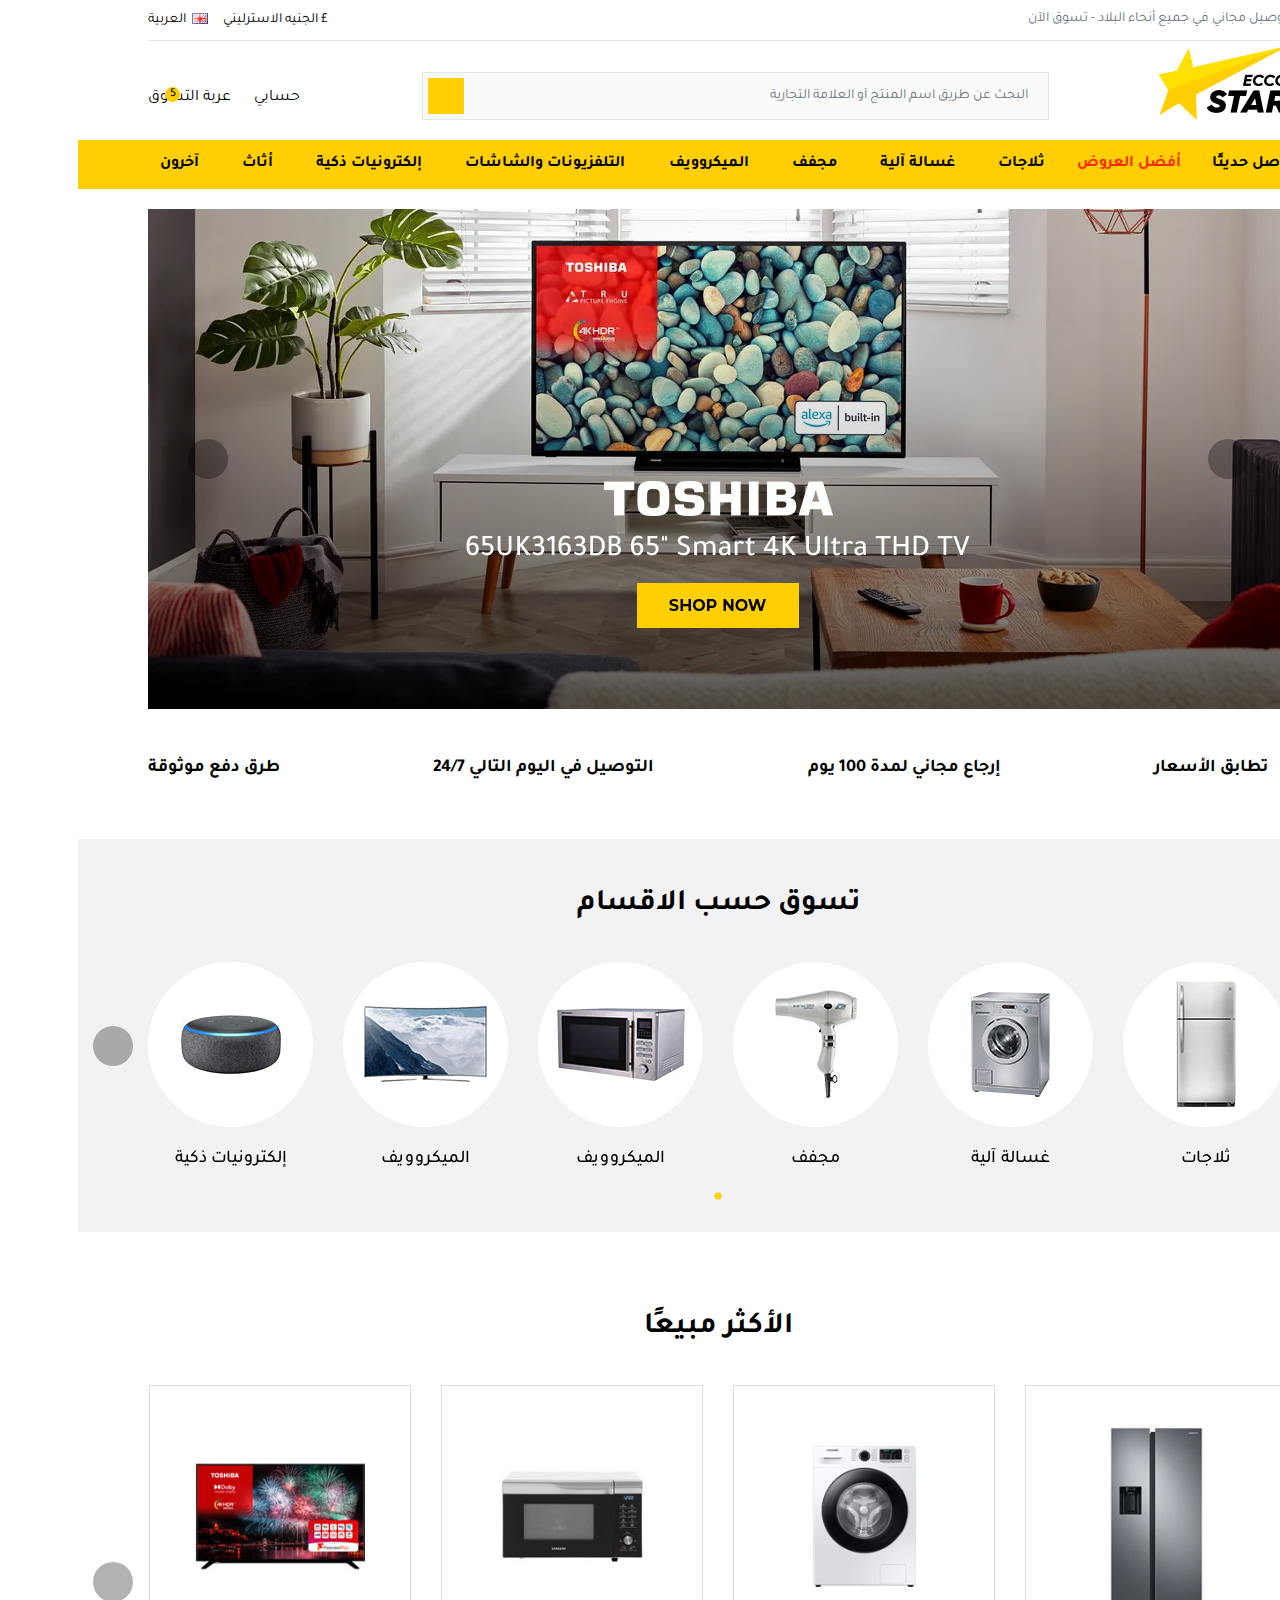
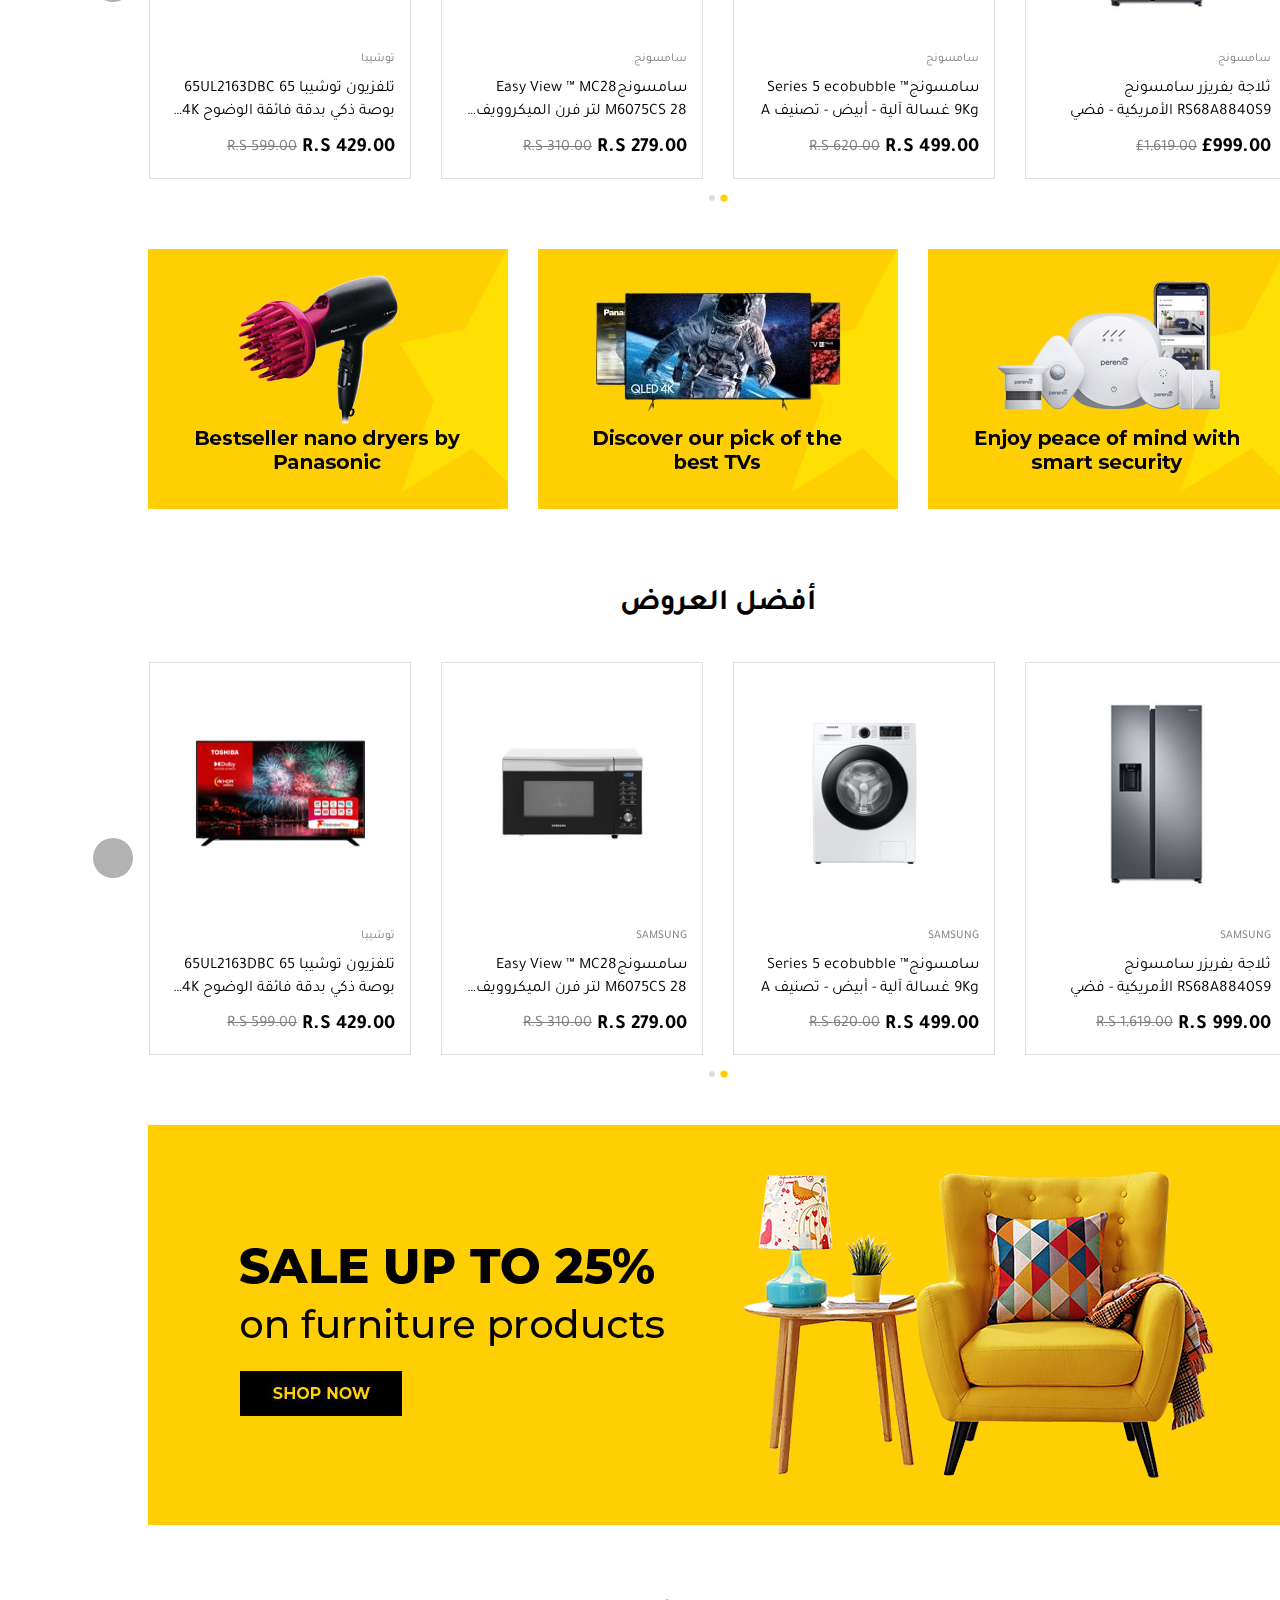
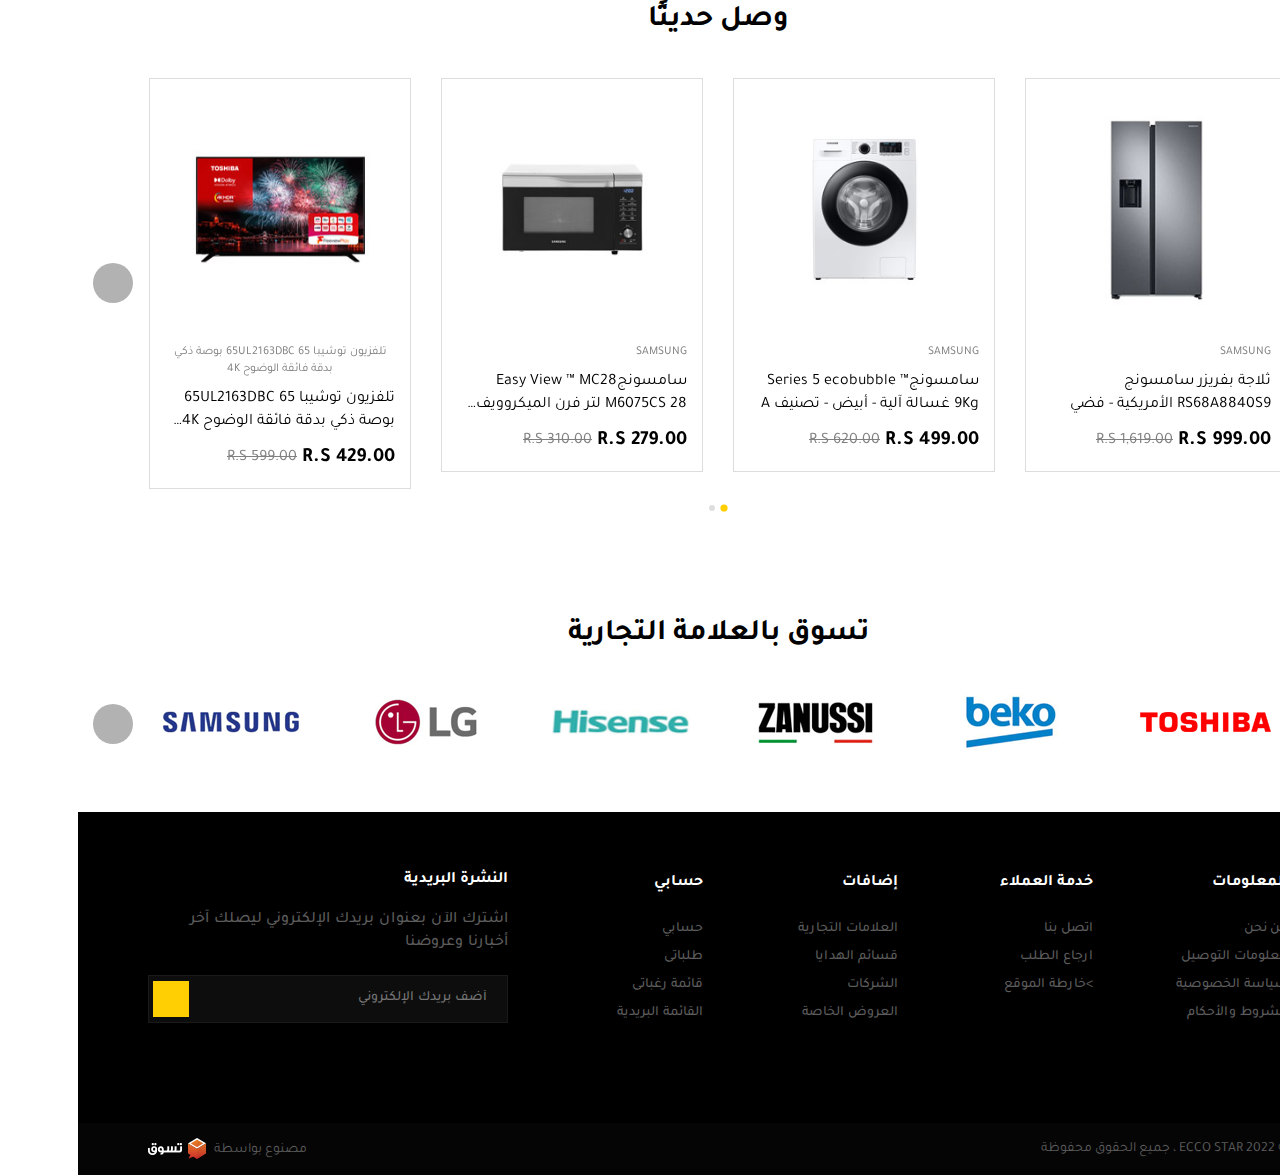
==== ar.html @ eeba6eff "first commit" ====
<!DOCTYPE html>
<html lang="ar" dir="rtl">

<head>
    <meta charset="UTF-8">
    <meta http-equiv="X-UA-Compatible" content="IE=edge">
    <meta name="viewport" content="width=device-width, initial-scale=1.0">
    <link rel="icon" href="images/fav.png" type="image/png">
    <link rel="stylesheet" href="style/owl.carousel.min.css">
    <link rel="stylesheet" href="https://maxst.icons8.com/vue-static/landings/line-awesome/line-awesome/1.3.0/css/line-awesome.min.css">
    <link rel="stylesheet" href="style/animate.css">
    <link rel="stylesheet" href="style/bootstrap.min.css">
    <link rel="stylesheet" href="style/bootstrap-rtl.min.css">
    <link rel="stylesheet" href="style/main.css">
    <title>ECCO STAR | HOME</title>
</head>
<body>

<!-- <div class="moboverlay"></div>
<div class="preloader-sa" >
  <div class="clock">
    <div class="pointers"></div>
  </div>
</div> -->
<!-- ~~~~~~~~~~~~~~~~~~~~~~~~~start header~~~~~~~~~~~~~~~~~~~~~ -->
<div class="header_parant">
  <div class="container">
    <div class="header_top">
      <h3 class="shop_new m_P_gh">توصيل مجاني في جميع أنحاء البلاد - تسوق الآن</h3>
      <div class="div_lang_parant">
        <div class="btn_drop_Currency transition_">
          £ الجنيه الاسترليني
          <i class="las la-angle-down"></i>
          <ul class="ul_drop ul_gh transition_">
            <li><a href="#" class="anc_drop anc_gh">الجنيه الاسترليني</a></li>
              <li><a href="#" class="anc_drop anc_gh">الريال السعودى</a></li>
          </ul>
        </div>
        <div class="btn_drop_lang transition_">
          <img src="images/en.jpg" alt="lang" width="16" height="11">
          العربية
          <i class="las la-angle-down"></i>
          <ul class="ul_drop ul_gh transition_">
           <li><a href="./index.html" class="anc_drop anc_gh">English</a></li>
            <li><a href="./ar.html" class="anc_drop anc_gh">العربية</a></li>
          </ul>
        </div>

      </div>
    </div>
    <div class="header">
          <div class="logo_">
            <a href="#" class="anc_gh">
                <img src="images/logo.png" alt="Cloud Purble">
            </a>
          </div>
          <div class="input_div_parant">
            <div class="input_div_t">
              <input type="text" class="input_search input_gh transition_" placeholder="البحث عن طريق اسم المنتج أو العلامة التجارية">
              <button class="btn_gh btn_search">
                <i class="las la-search"></i>
              </button>
            </div>
          </div>
          <div class="user_div">
            <button class="bars_ btn_icon btn_mob btn_gh">
              <i class="las la-bars"></i>
            </button>
            <button class="btn_icon btn_gh btn_mob search_m">
              <i class="las la-search toggle_"></i>
            </button>
            <div class="btn_icon div_user">
              <i class="las la-user"></i>
              <p class="m_P_gh">حسابي</p>
              <ul class="ul_drop ul_gh transition_">
                <li><a href="#" class="anc_drop anc_gh">تسجيل دخول</a></li>
                <li><a href="#" class="anc_drop anc_gh">تسجيل جديد</a></li>
            </ul>
            </div>
            <button class="btn_icon btn_gh btn_shopping">
              <i class="las la-shopping-cart"></i>
              <span>5</span>
              <p class="m_P_gh">
               عربة التسوق
              </p>
            </button>
 
          </div>
    </div>
  </div>
  <nav>
    <div class="container">
      <i class="las la-times close_"></i>
      <div class="div_lang_parant">
        <div class="btn_drop_Currency transition_">
          £ الجنيه الاسترليني
          <i class="las la-angle-down"></i>
          <ul class="ul_drop ul_gh transition_">
            <li><a href="#" class="anc_drop anc_gh">الجنيه الاسترليني</a></li>
              <li><a href="#" class="anc_drop anc_gh">الريال السعودى</a></li>
          </ul>
        </div>
        <div class="btn_drop_lang transition_">
          <img src="images/en.jpg" alt="lang" width="16" height="11">
          العربية
          <i class="las la-angle-down"></i>
          <ul class="ul_drop ul_gh transition_">
            <li><a href="./ar.html" class="anc_drop anc_gh">العربية</a></li>
              <li><a href="./index.html" class="anc_drop anc_gh">English</a></li>
          </ul>
        </div>

      </div>
      <ul class="ul_nav ul_gh">
        <li><a href="#" class="anc_gh anc_nav">وصل حديثًا</a></li>
        <li><a href="#" class="anc_gh anc_nav active_c">أفضل العروض</a></li>
        <li class="li_hover"><a href="#" class="anc_gh anc_nav">
         ثلاجات 
          </a>
          <ul class="ul_drop ul_gh transition_">
            <li><a href="#" class="anc_menu anc_gh">ثلاجات متكاملة</a></li>
            <li><a href="#" class="anc_menu anc_gh">ثلاجات مدمجة</a></li>
            <li><a href="#" class="anc_menu anc_gh"> كونتر برادات</a></li>
            <li><a href="#" class="anc_menu anc_gh">ثلاجات مدمجة كونتر برادات</a></li>
            <li><a href="#" class="anc_menu anc_gh">ثلاجات لاردر</a></li>
          </ul>
        </li>
        <li class="li_hover"><a href="#" class="anc_gh anc_nav">
          غسالة آلية      
          </a>
          <ul class="ul_drop ul_gh transition_">
            <li><a href="#" class="anc_menu anc_gh"> ثلاجات متكاملة</a></li>
            <li><a href="#" class="anc_menu anc_gh"> ثلاجات مدمجة</a></li>
            <li><a href="#" class="anc_menu anc_gh">كونتر برادات</a></li>
            <li><a href="#" class="anc_menu anc_gh">ثلاجات مدمجة كونتر برادات</a></li>
            <li><a href="#" class="anc_menu anc_gh">ثلاجات لاردر</a></li>
          </ul>
        </li>
        <li class="li_hover"><a href="#" class="anc_gh anc_nav">
          مجفف 
          </a>
          <ul class="ul_drop ul_gh transition_">
            <li><a href="#" class="anc_menu anc_gh"> ثلاجات متكاملة</a></li>
            <li><a href="#" class="anc_menu anc_gh">ثلاجات مدمجة</a></li>
            <li><a href="#" class="anc_menu anc_gh">كونتر برادات</a></li>
            <li><a href="#" class="anc_menu anc_gh">ثلاجات مدمجة كونتر برادات</a></li>
            <li><a href="#" class="anc_menu anc_gh">ثلاجات لاردر</a></li>
          </ul>
        </li>
        <li class="li_hover"><a href="#" class="anc_gh anc_nav">
          الميكروويف 
          </a>
          <ul class="ul_drop ul_gh transition_">
            <li><a href="#" class="anc_menu anc_gh"> ثلاجات متكاملة</a></li>
            <li><a href="#" class="anc_menu anc_gh">ثلاجات مدمجة</a></li>
            <li><a href="#" class="anc_menu anc_gh">كونتر برادات</a></li>
            <li><a href="#" class="anc_menu anc_gh">ثلاجات مدمجة كونتر برادات</a></li>
            <li><a href="#" class="anc_menu anc_gh">ثلاجات لاردر</a></li>
          </ul>
        </li>
        <li class="li_hover"><a href="#" class="anc_gh anc_nav">
         التلفزيونات والشاشات
          </a>
          <ul class="ul_drop ul_gh transition_">
            <li><a href="#" class="anc_menu anc_gh"> ثلاجات متكاملة</a></li>
            <li><a href="#" class="anc_menu anc_gh">ثلاجات مدمجة</a></li>
            <li><a href="#" class="anc_menu anc_gh">كونتر برادات</a></li>
            <li><a href="#" class="anc_menu anc_gh">ثلاجات مدمجة كونتر برادات</a></li>
            <li><a href="#" class="anc_menu anc_gh">ثلاجات لاردر</a></li>
          </ul>
        </li>
        <li class="li_hover"><a href="#" class="anc_gh anc_nav">
          إلكترونيات ذكية 
          </a>
          <ul class="ul_drop ul_gh transition_">
            <li><a href="#" class="anc_menu anc_gh"> ثلاجات متكاملة</a></li>
            <li><a href="#" class="anc_menu anc_gh">ثلاجات مدمجة</a></li>
            <li><a href="#" class="anc_menu anc_gh">كونتر برادات</a></li>
            <li><a href="#" class="anc_menu anc_gh">ثلاجات مدمجة كونتر برادات</a></li>
            <li><a href="#" class="anc_menu anc_gh">ثلاجات لاردر</a></li>
          </ul>
        </li>
        <li class="li_hover"><a href="#" class="anc_gh anc_nav">
         أثاث 
          </a>
          <ul class="ul_drop ul_gh transition_">
            <li><a href="#" class="anc_menu anc_gh"> ثلاجات متكاملة</a></li>
            <li><a href="#" class="anc_menu anc_gh">ثلاجات مدمجة</a></li>
            <li><a href="#" class="anc_menu anc_gh">كونتر برادات</a></li>
            <li><a href="#" class="anc_menu anc_gh">ثلاجات مدمجة كونتر برادات</a></li>
            <li><a href="#" class="anc_menu anc_gh">ثلاجات لاردر</a></li>
          </ul>
        </li>
        <li class="li_hover"><a href="#" class="anc_gh anc_nav">
         آخرون  
          </a>
          <ul class="ul_drop ul_gh transition_">
            <li><a href="#" class="anc_menu anc_gh"> ثلاجات متكاملة</a></li>
            <li><a href="#" class="anc_menu anc_gh">ثلاجات مدمجة</a></li>
            <li><a href="#" class="anc_menu anc_gh">كونتر برادات</a></li>
            <li><a href="#" class="anc_menu anc_gh">ثلاجات مدمجة كونتر برادات</a></li>
            <li><a href="#" class="anc_menu anc_gh">ثلاجات لاردر</a></li>
          </ul>
        </li>
      </ul>
    </div>

  </nav>
</div>
<!-- ~~~~~~~~~~~~~~~~~~~~~~~~~end header~~~~~~~~~~~~~~~~~~~~~~~ -->

<!-- ~~~~~~~~~~~~~~~~~~~~~~~start slider~~~~~~~~~~~~~~~~~~~~~~~ -->
<div class="slider_parant">
  <div class="container">
    <div class="slider">
      <div class="owl-carousel">
        <div class="item">
          <div class="slide_div">
            <a href="#" class="anc_slider">
              <img src="images/slider.jpg" alt="slider" >
            </a>
          </div>
        </div>
        <div class="item">
          <div class="slide_div">
            <a href="#" class="anc_slider">
              <img src="images/slider.jpg" alt="slider" >
            </a>
          </div>
        </div>
        <div class="item">
          <div class="slide_div">
            <a href="#" class="anc_slider">
              <img src="images/slider.jpg" alt="slider" >
            </a>
          </div>
        </div>
        <div class="item">
          <div class="slide_div">
            <a href="#" class="anc_slider">
              <img src="images/slider.jpg" alt="slider" >
            </a>
          </div>
        </div>
    </div>
  </div>
  </div>
</div>
<!-- ~~~~~~~~~~~~~~~~~~~~~~~end slider~~~~~~~~~~~~~~~~~~~~~~~~~ -->

<!-- ~~~~~~~~~~~~~~~~~~~~~~~~~start features~~~~~~~~~~~~~~~~~~~ -->
<div class="features_parant">
  <div class="container">
    <div class="features">
      <div class="feature_item">
        <i class="las la-thumbs-up"></i>
        <h3 class="m_P_gh feat_name">تطابق الأسعار</h3>
      </div>
      <div class="feature_item">
        <i class="las la-undo-alt"></i>
        <h3 class="m_P_gh feat_name">إرجاع مجاني لمدة 100 يوم</h3>
      </div>
      <div class="feature_item">
        <i class="las la-truck"></i>
        <h3 class="m_P_gh feat_name">التوصيل في اليوم التالي 24/7</h3>
      </div>
      <div class="feature_item">
        <i class="las la-shield-alt"></i>
        <h3 class="m_P_gh feat_name">طرق دفع موثوقة</h3>
      </div>
    </div>
  </div>
</div>
<!-- ~~~~~~~~~~~~~~~~~~~~~~~end features~~~~~~~~~~~~~~~~~~~~~~~ -->

<!-- ~~~~~~~~~~~~~~~~~~~~~~start Category~~~~~~~~~~~~~~~~~~~~~~ -->
<div class="Category_parant">
  <div class="container">
    <div class="Category">
      <h3 class="m_P_gh title_sectiton">تسوق حسب الاقسام</h3>
      <div class="owl-carousel">
        <div class="item">
          <div class="Category_item">
            <a href="#" class="anc_gh anc_cat_img">
              <img src="images/products/4.jpg" alt="Category">
            </a>
            <a href="#" class="anc_category anc_gh">ثلاجات</a>
          </div>
        </div>
        <div class="item">
          <div class="Category_item">
            <a href="#" class="anc_gh anc_cat_img">
              <img src="images/products/5.jpg" alt="Category">
            </a>
            <a href="#" class="anc_category anc_gh">غسالة آلية</a>
          </div>
        </div>
        <div class="item">
          <div class="Category_item">
            <a href="#" class="anc_gh anc_cat_img">
              <img src="images/products/6.jpg" alt="Category">
            </a>
            <a href="#" class="anc_category anc_gh">مجفف</a>
          </div>
        </div>
        <div class="item">
          <div class="Category_item">
            <a href="#" class="anc_gh anc_cat_img">
              <img src="images/products/7.jpg" alt="Category">
            </a>
            <a href="#" class="anc_category anc_gh">الميكروويف</a>
          </div>
        </div>
        <div class="item">
          <div class="Category_item">
            <a href="#" class="anc_gh anc_cat_img">
              <img src="images/products/8.jpg" alt="Category">
            </a>
            <a href="#" class="anc_category anc_gh">الميكروويف</a>
          </div>
        </div>
        <div class="item">
          <div class="Category_item">
            <a href="#" class="anc_gh anc_cat_img">
              <img src="images/products/9.jpg" alt="Category">
            </a>
            <a href="#" class="anc_category anc_gh">إلكترونيات ذكية</a>
          </div>
        </div>
      </div>
    </div>
  </div>
</div>
<!-- ~~~~~~~~~~~~~~~~~~~~~~~end Category~~~~~~~~~~~~~~~~~~~~~~~ -->

<!-- ~~~~~~~~~~~~~~~~~~~~~~~~~start new~~~~~~~~~~~~~~~~~~~~~~~~ -->
<div class="Bestseller_parant">
  <div class="container">
    <div class="Bestseller">
      <h3 class="m_P_gh">الأكثر مبيعًا</h3>
      <div class="owl-carousel">
        <div class="item">
          <div class="item_bestseller">
            <a href="#" class="anc_best_img">
              <img src="images/products/10.jpg" alt="Bestseller">
              <div class="add_cart">
                <button class="btn_cart btn_gh"><i class="lar la-heart"></i></button>
                <button class="btn_cart btn_gh"><i class="las la-shopping-cart"></i></button>
              </div>
            </a>
            <a href="#" class="anc_brand">سامسونج</a>
            <a href="#" class="anc_bestseller">ثلاجة بفريزر سامسونج RS68A8840S9 الأمريكية - فضي</a>
            <div class="price">
              <p class="m_P_gh">£999.00</p>
              <span>£1,619.00</span>
            </div>
          </div>
        </div>
        <div class="item">
          <div class="item_bestseller">
            <a href="#" class="anc_best_img">
              <img src="images/products/11.jpg" alt="Bestseller">
              <div class="add_cart">
                <button class="btn_cart btn_gh"><i class="lar la-heart"></i></button>
                <button class="btn_cart btn_gh"><i class="las la-shopping-cart"></i></button>
              </div>
            </a>
            <a href="#" class="anc_brand">سامسونج</a>
            <a href="#" class="anc_bestseller">سامسونجSeries 5 ecobubble ™ 9Kg غسالة آلية - أبيض - تصنيف A</a>
            <div class="price">
              <p class="m_P_gh">R.S 499.00</p>
              <span>R.S 620.00</span>
            </div>
          </div>
        </div>
        <div class="item">
          <div class="item_bestseller">
            <a href="#" class="anc_best_img">
              <img src="images/products/12.jpg" alt="Bestseller">
              <div class="add_cart">
                <button class="btn_cart btn_gh"><i class="lar la-heart"></i></button>
                <button class="btn_cart btn_gh"><i class="las la-shopping-cart"></i></button>
              </div>
            </a>
            <a href="#" class="anc_brand">سامسونج</a>
            <a href="#" class="anc_bestseller">سامسونجEasy View ™ MC28 M6075CS 28 لتر فرن الميكروويف المختلط - فضي</a>
            <div class="price">
              <p class="m_P_gh">R.S 279.00</p>
              <span>R.S 310.00</span>
            </div>
          </div>
        </div>
        <div class="item">
          <div class="item_bestseller">
            <a href="#" class="anc_best_img">
              <img src="images/products/13.jpg" alt="Bestseller">
              <div class="add_cart">
                <button class="btn_cart btn_gh"><i class="lar la-heart"></i></button>
                <button class="btn_cart btn_gh"><i class="las la-shopping-cart"></i></button>
              </div>
            </a>
            <a href="#" class="anc_brand">توشيبا</a>
            <a href="#" class="anc_bestseller">تلفزيون توشيبا 65UL2163DBC 65 بوصة ذكي بدقة فائقة الوضوح 4K 65UL2163DBC 65" Smart 4K Ultra HD TV</a>
            <div class="price">
              <p class="m_P_gh">R.S 429.00</p>
              <span>R.S 599.00</span>
            </div>
          </div>
        </div>
        <div class="item">
          <div class="item_bestseller">
            <a href="#" class="anc_best_img">
              <img src="images/products/12.jpg" alt="Bestseller">
              <div class="add_cart">
                <button class="btn_cart btn_gh"><i class="lar la-heart"></i></button>
                <button class="btn_cart btn_gh"><i class="las la-shopping-cart"></i></button>
              </div>
            </a>
            <a href="#" class="anc_brand">SAMSUNG</a>
            <a href="#" class="anc_bestseller">سامسونج Easy View ™ MC28 M6075CS 28 لتر فرن الميكروويف المختلط - فضي</a>
            <div class="price">
              <p class="m_P_gh">R.S 279.00</p>
              <span>R.S 310.00</span>
            </div>
          </div>
        </div>
        <div class="item">
          <div class="item_bestseller">
            <a href="#" class="anc_best_img">
              <img src="images/products/13.jpg" alt="Bestseller">
              <div class="add_cart">
                <button class="btn_cart btn_gh"><i class="lar la-heart"></i></button>
                <button class="btn_cart btn_gh"><i class="las la-shopping-cart"></i></button>
              </div>
            </a>
            <a href="#" class="anc_brand">توشيبا</a>
            <a href="#" class="anc_bestseller">تلفزيون توشيبا 65UL2163DBC 65 بوصة ذكي بدقة فائقة الوضوح 4K 65UL2163DBC 65" Smart 4K Ultra HD TV</a>
            <div class="price">
              <p class="m_P_gh">R.S 429.00</p>
              <span>R.S 599.00</span>
            </div>
          </div>
        </div>
      </div>
    </div>
  </div>
</div>
<!-- ~~~~~~~~~~~~~~~~~~~~~~~~~end new~~~~~~~~~~~~~~~~~~~~~~~~~~ -->

<!-- ~~~~~~~~~~~~~~~~~~~~~~~~~start banner~~~~~~~~~~~~~~~~~~~~~ -->
<div class="banner_parant">
  <div class="container">
    <div class="banner">
      <a href="#" class="anc_banner">
        <img src="images/products/1.jpg" alt="banner">
      </a>
      <a href="#" class="anc_banner">
        <img src="images/products/2.jpg" alt="banner">
      </a>
      <a href="#" class="anc_banner">
        <img src="images/products/3.jpg" alt="banner">
      </a>
    </div>
  </div>
</div>
<!-- ~~~~~~~~~~~~~~~~~~~~~~~~~end  banner~~~~~~~~~~~~~~~~~~~~~~ -->

<!-- ~~~~~~~~~~~~~~~~~~~~~~start أفضل العروض~~~~~~~~~~~~~~~~~~~~~ -->
<div class="Top_Deals_parant">
  <div class="container">
    <div class="Bestseller">
      <h3 class="m_P_gh">أفضل العروض</h3>
      <div class="owl-carousel">
        <div class="item">
          <div class="item_bestseller">
            <a href="#" class="anc_best_img">
              <img src="images/products/10.jpg" alt="Bestseller">
              <div class="add_cart">
                <button class="btn_cart btn_gh"><i class="lar la-heart"></i></button>
                <button class="btn_cart btn_gh"><i class="las la-shopping-cart"></i></button>
              </div>
            </a>
            <a href="#" class="anc_brand">SAMSUNG</a>
            <a href="#" class="anc_bestseller">ثلاجة بفريزر سامسونج RS68A8840S9 الأمريكية - فضي</a>
            <div class="price">
              <p class="m_P_gh">R.S 999.00</p>
              <span>R.S 1,619.00</span>
            </div>
          </div>
        </div>
        <div class="item">
          <div class="item_bestseller">
            <a href="#" class="anc_best_img">
              <img src="images/products/11.jpg" alt="Bestseller">
              <div class="add_cart">
                <button class="btn_cart btn_gh"><i class="lar la-heart"></i></button>
                <button class="btn_cart btn_gh"><i class="las la-shopping-cart"></i></button>
              </div>
            </a>
            <a href="#" class="anc_brand">SAMSUNG</a>
            <a href="#" class="anc_bestseller">سامسونجSeries 5 ecobubble ™ 9Kg غسالة آلية - أبيض - تصنيف A</a>
            <div class="price">
              <p class="m_P_gh">R.S 499.00</p>
              <span>R.S 620.00</span>
            </div>
          </div>
        </div>
        <div class="item">
          <div class="item_bestseller">
            <a href="#" class="anc_best_img">
              <img src="images/products/12.jpg" alt="Bestseller">
              <div class="add_cart">
                <button class="btn_cart btn_gh"><i class="lar la-heart"></i></button>
                <button class="btn_cart btn_gh"><i class="las la-shopping-cart"></i></button>
              </div>
            </a>
            <a href="#" class="anc_brand">SAMSUNG</a>
            <a href="#" class="anc_bestseller">سامسونجEasy View ™ MC28 M6075CS 28 لتر فرن الميكروويف المختلط - فضي</a>
            <div class="price">
              <p class="m_P_gh">R.S 279.00</p>
              <span>R.S 310.00</span>
            </div>
          </div>
        </div>
        <div class="item">
          <div class="item_bestseller">
            <a href="#" class="anc_best_img">
              <img src="images/products/13.jpg" alt="Bestseller">
              <div class="add_cart">
                <button class="btn_cart btn_gh"><i class="lar la-heart"></i></button>
                <button class="btn_cart btn_gh"><i class="las la-shopping-cart"></i></button>
              </div>
            </a>
            <a href="#" class="anc_brand">توشيبا</a>
            <a href="#" class="anc_bestseller">تلفزيون توشيبا 65UL2163DBC 65 بوصة ذكي بدقة فائقة الوضوح 4K 65UL2163DBC 65" Smart 4K Ultra HD TV</a>
            <div class="price">
              <p class="m_P_gh">R.S 429.00</p>
              <span>R.S 599.00</span>
            </div>
          </div>
        </div>
        <div class="item">
          <div class="item_bestseller">
            <a href="#" class="anc_best_img">
              <img src="images/products/12.jpg" alt="Bestseller">
              <div class="add_cart">
                <button class="btn_cart btn_gh"><i class="lar la-heart"></i></button>
                <button class="btn_cart btn_gh"><i class="las la-shopping-cart"></i></button>
              </div>
            </a>
            <a href="#" class="anc_brand">SAMSUNG</a>
            <a href="#" class="anc_bestseller">سامسونجEasy View ™ MC28 M6075CS 28 لتر فرن الميكروويف المختلط - فضي</a>
            <div class="price">
              <p class="m_P_gh">R.S 279.00</p>
              <span>R.S 310.00</span>
            </div>
          </div>
        </div>
        <div class="item">
          <div class="item_bestseller">
            <a href="#" class="anc_best_img">
              <img src="images/products/13.jpg" alt="Bestseller">
              <div class="add_cart">
                <button class="btn_cart btn_gh"><i class="lar la-heart"></i></button>
                <button class="btn_cart btn_gh"><i class="las la-shopping-cart"></i></button>
              </div>
            </a>
            <a href="#" class="anc_brand">توشيبا</a>
            <a href="#" class="anc_bestseller">تلفزيون توشيبا 65UL2163DBC 65 بوصة ذكي بدقة فائقة الوضوح 4K 65UL2163DBC 65" Smart 4K Ultra HD TV</a>
            <div class="price">
              <p class="m_P_gh">R.S 429.00</p>
              <span>R.S 599.00</span>
            </div>
          </div>
        </div>
      </div>
    </div>
  </div>
</div>
<!-- ~~~~~~~~~~~~~~~~~~~~~~end أفضل العروض~~~~~~~~~~~~~~~~~~~~~~~ -->


<!-- ~~~~~~~~~~~~~~~~~~~~~~~~~start big_banner~~~~~~~~~~~~~~~~~ -->
<div class="big_banner_parant">
  <div class="container">
    <div class="big_banner">
      <a href="#" class="anc_banner anim_">
        <img src="images/banner.jpg" alt="banner">
      </a>
    </div>
  </div>
</div>
<!-- ~~~~~~~~~~~~~~~~~~~~~~~~~end  big_banner~~~~~~~~~~~~~~~~~~ -->

<!-- ~~~~~~~~~~~~~~~~~~~~~~start New_Arrivals~~~~~~~~~~~~~~~~~~~~~ -->
<div class="Bestseller_New_Arrivals">
  <div class="container">
    <div class="Bestseller">
      <h3 class="m_P_gh">وصل حديثًا</h3>
      <div class="owl-carousel">
        <div class="item">
          <div class="item_bestseller">
            <a href="#" class="anc_best_img">
              <img src="images/products/10.jpg" alt="Bestseller">
              <div class="add_cart">
                <button class="btn_cart btn_gh"><i class="lar la-heart"></i></button>
                <button class="btn_cart btn_gh"><i class="las la-shopping-cart"></i></button>
              </div>
            </a>
            <a href="#" class="anc_brand">SAMSUNG</a>
            <a href="#" class="anc_bestseller">ثلاجة بفريزر سامسونج RS68A8840S9 الأمريكية - فضي</a>
            <div class="price">
              <p class="m_P_gh">R.S 999.00</p>
              <span>R.S 1,619.00</span>
            </div>
          </div>
        </div>
        <div class="item">
          <div class="item_bestseller">
            <a href="#" class="anc_best_img">
              <img src="images/products/11.jpg" alt="Bestseller">
              <div class="add_cart">
                <button class="btn_cart btn_gh"><i class="lar la-heart"></i></button>
                <button class="btn_cart btn_gh"><i class="las la-shopping-cart"></i></button>
              </div>
            </a>
            <a href="#" class="anc_brand">SAMSUNG</a>
            <a href="#" class="anc_bestseller">سامسونجSeries 5 ecobubble ™ 9Kg غسالة آلية - أبيض - تصنيف A</a>
            <div class="price">
              <p class="m_P_gh">R.S 499.00</p>
              <span>R.S 620.00</span>
            </div>
          </div>
        </div>
        <div class="item">
          <div class="item_bestseller">
            <a href="#" class="anc_best_img">
              <img src="images/products/12.jpg" alt="Bestseller">
              <div class="add_cart">
                <button class="btn_cart btn_gh"><i class="lar la-heart"></i></button>
                <button class="btn_cart btn_gh"><i class="las la-shopping-cart"></i></button>
              </div>
            </a>
            <a href="#" class="anc_brand">SAMSUNG</a>
            <a href="#" class="anc_bestseller">سامسونجEasy View ™ MC28 M6075CS 28 لتر فرن الميكروويف المختلط - فضي</a>
            <div class="price">
              <p class="m_P_gh">R.S 279.00</p>
              <span>R.S 310.00</span>
            </div>
          </div>
        </div>
        <div class="item">
          <div class="item_bestseller">
            <a href="#" class="anc_best_img">
              <img src="images/products/13.jpg" alt="Bestseller">
              <div class="add_cart">
                <button class="btn_cart btn_gh"><i class="lar la-heart"></i></button>
                <button class="btn_cart btn_gh"><i class="las la-shopping-cart"></i></button>
              </div>
            </a>
            <a href="#" class="anc_brand">تلفزيون توشيبا 65UL2163DBC 65 بوصة ذكي بدقة فائقة الوضوح 4K</a>
            <a href="#" class="anc_bestseller">تلفزيون توشيبا 65UL2163DBC 65 بوصة ذكي بدقة فائقة الوضوح 4K 65UL2163DBC 65" Smart 4K Ultra HD TV</a>
            <div class="price">
              <p class="m_P_gh">R.S 429.00</p>
              <span>R.S 599.00</span>
            </div>
          </div>
        </div>
        <div class="item">
          <div class="item_bestseller">
            <a href="#" class="anc_best_img">
              <img src="images/products/12.jpg" alt="Bestseller">
              <div class="add_cart">
                <button class="btn_cart btn_gh"><i class="lar la-heart"></i></button>
                <button class="btn_cart btn_gh"><i class="las la-shopping-cart"></i></button>
              </div>
            </a>
            <a href="#" class="anc_brand">SAMSUNG</a>
            <a href="#" class="anc_bestseller">سامسونجEasy View ™ MC28 M6075CS 28 لتر فرن الميكروويف المختلط - فضي</a>
            <div class="price">
              <p class="m_P_gh">R.S 279.00</p>
              <span>R.S 310.00</span>
            </div>
          </div>
        </div>
        <div class="item">
          <div class="item_bestseller">
            <a href="#" class="anc_best_img">
              <img src="images/products/13.jpg" alt="Bestseller">
              <div class="add_cart">
                <button class="btn_cart btn_gh"><i class="lar la-heart"></i></button>
                <button class="btn_cart btn_gh"><i class="las la-shopping-cart"></i></button>
              </div>
            </a>
            <a href="#" class="anc_brand">تلفزيون توشيبا 65UL2163DBC 65 بوصة ذكي بدقة فائقة الوضوح 4K</a>
            <a href="#" class="anc_bestseller">تلفزيون توشيبا 65UL2163DBC 65 بوصة ذكي بدقة فائقة الوضوح 4K 65UL2163DBC 65" Smart 4K Ultra HD TV</a>
            <div class="price">
              <p class="m_P_gh">R.S 429.00</p>
              <span>R.S 599.00</span>
            </div>
          </div>
        </div>
      </div>
    </div>
  </div>
</div>
<!-- ~~~~~~~~~~~~~~~~~~~~~~end New_Arrivals~~~~~~~~~~~~~~~~~~~~~~~ -->

<!-- ~~~~~~~~~~~~~~~~~~~~~~~~~start brands~~~~~~~~~~~~~~~~~~~~~ -->
<div class="brands_parant">
  <div class="container">
    <div class="brands">
      <h3 class="m_P_gh">تسوق بالعلامة التجارية</h3>
      <div class="owl-carousel">
        <div class="item">
          <div class="brand_div">
            <a href="#" class="anc_brand_b">
              <img src="images/products/1.png" alt="brand">
            </a>
          </div>
        </div>
        <div class="item">
          <div class="brand_div">
            <a href="#" class="anc_brand_b">
              <img src="images/products/2.png" alt="brand">
            </a>
          </div>
        </div>
        <div class="item">
          <div class="brand_div">
            <a href="#" class="anc_brand_b">
              <img src="images/products/3.png" alt="brand">
            </a>
          </div>
        </div>
        <div class="item">
          <div class="brand_div">
            <a href="#" class="anc_brand_b">
              <img src="images/products/4.png" alt="brand">
            </a>
          </div>
        </div>
        <div class="item">
          <div class="brand_div">
            <a href="#" class="anc_brand_b">
              <img src="images/products/5.png" alt="brand">
            </a>
          </div>
        </div>
        <div class="item">
          <div class="brand_div">
            <a href="#" class="anc_brand_b">
              <img src="images/products/6.png" alt="brand">
            </a>
          </div>
        </div>
        <div class="item">
          <div class="brand_div">
            <a href="#" class="anc_brand_b">
              <img src="images/products/5.png" alt="brand">
            </a>
          </div>
        </div>
        <div class="item">
          <div class="brand_div">
            <a href="#" class="anc_brand_b">
              <img src="images/products/6.png" alt="brand">
            </a>
          </div>
        </div>
      </div>
    </div>
  </div>
</div>
<!-- ~~~~~~~~~~~~~~~~~~~~~~~~~end brands~~~~~~~~~~~~~~~~~~~~~~ -->

<!-- ~~~~~~~~~~~~~~~~~~~~~start footer~~~~~~~~~~~~~~~~~~~~~~~~~ -->
<footer>
  <div class="container">
    <div class="footer">
      <div class="row">
        <div class="col-md-2">
          <div class="f_div">
            <button class="btn_gh f_btn" role="button" data-toggle="collapse" data-target="#ac"> المعلومات</button>
            <ul id="ac" class="ul_list ul_gh collapse">
              <li><a href="#" class="anc_gh">من نحن</a></li>
              <li><a href="#" class="anc_gh">معلومات التوصيل</a></li>
              <li><a href="#" class="anc_gh">سياسة الخصوصية</a></li>
              <li><a href="#" class="anc_gh">الشروط والأحكام</a></li>
            </ul>
          </div>
        </div>
        <div class="col-md-2">
          <div class="f_div">
            <button class="btn_gh f_btn" role="button" data-toggle="collapse" data-target="#acd">خدمة العملاء</button>
            <ul id="acd" class="ul_list ul_gh collapse">
              <li><a href="#" class="anc_gh">اتصل بنا </a></li>
              <li><a href="#" class="anc_gh">ارجاع الطلب</a></li>
              <li><a href="#" class="anc_gh">>خارطة الموقع </a></li>
            </ul>
          </div>
        </div>
        <div class="col-md-2">
          <div class="f_div">
            <button class="btn_gh f_btn" role="button" data-toggle="collapse" data-target="#acf"> إضافات</button>
            <ul id="acf" class="ul_list ul_gh collapse">
              <li><a href="#" class="anc_gh">العلامات التجارية </a></li>
              <li><a href="#" class="anc_gh">قسائم الهدايا</a></li>
              <li><a href="#" class="anc_gh">الشركات</a></li>
              <li><a href="#" class="anc_gh">العروض الخاصة</a></li>
            </ul>
          </div>
        </div>
        <div class="col-md-2">
          <div class="f_div">
            <button class="btn_gh f_btn" role="button" data-toggle="collapse" data-target="#ace">حسابي</button>
            <ul id="ace" class="ul_list ul_gh collapse">
              <li><a href="#" class="anc_gh">حسابي</a></li>
              <li><a href="#" class="anc_gh">طلباتى</a></li>
              <li><a href="#" class="anc_gh">قائمة رغباتى</a></li>
              <li><a href="#" class="anc_gh">القائمة البريدية</a></li>
            </ul>
          </div>
        </div>
        <div class="col-md-4">
          <div class="newslatter">
            <h4 class="m_P_gh f_btn">النشرة البريدية</h4>
            <div id="acc">
              <p class="m_P_gh">اشترك الآن بعنوان بريدك الإلكتروني ليصلك آخر أخبارنا وعروضنا</p>
              <div class="input_div">
                <input type="text" placeholder="أضف بريدك الإلكتروني">
                <button class="btn_gh btn_newsla">
                 <i class="las la-arrow-left"></i>
                </button>
              </div>
              <div class="social_media">
                <ul class="ul_gh ul_social">
                  <li><a href="#"><i class="lab la-twitter"></i></a></li>
                  <li><a href="#"><i class="lab la-whatsapp"></i></a></li>
                  <li><a href="#"><i class="lab la-instagram"></i></a></li>
                </ul>
              </div>
            </div>
          </div>
        </div>
      </div>
    </div>
  </div>
</footer>
<!-- ~~~~~~~~~~~~~~~~~~~~~end footer~~~~~~~~~~~~~~~~~~~~~~~~~~~ -->

<!-- ~~~~~~~~~~~~~~~~~~~start copyright~~~~~~~~~~~~~~~~~~~~~~~~ -->
<div class="copyright_parant">
  <div class="container">
    <div class="copyright">
      <p class="m_P_gh copy_p">
       © ECCO STAR 2022 ، جميع الحقوق محفوظة
      </p>
      <p class="m_P_gh tasawk">
       مصنوع
        <i class="las la-heart"></i>
        بواسطة
        <a href="#" class="anc_tasawk">
          <img src="images/tasawk.png" alt="tasawk">
        </a>
      </p>
    </div>
  </div>
</div>
<!-- ~~~~~~~~~~~~~~~~~~~~~end copyright~~~~~~~~~~~~~~~~~~~~~~~~ -->


  <script src="js/jquery-2.2.1.min.js"></script>
  <script src="js/bootstrap.min.js"></script>
  <script src="js/owl.carousel.min.js"></script>
  <script src="js/script.js"></script>
</body>

</html>
---- style/main.css ----
@charset "UTF-8";
.header {
  padding: 5px 0 20px;
  display: -webkit-box;
  display: -ms-flexbox;
  display: flex;
  -webkit-box-pack: justify;
      -ms-flex-pack: justify;
          justify-content: space-between;
  -webkit-box-align: end;
      -ms-flex-align: end;
          align-items: flex-end;
}

.header_top {
  border-bottom: 1px solid #e6e6e6;
}

.header_top {
  padding: 10px 0;
}

.header_top h3 {
  text-transform: uppercase;
  font-size: 14px;
  color: #6c757d;
  font-weight: 400;
}

.btn_drop_lang,
.btn_drop_Currency {
  position: relative;
  font-size: 14px;
  color: #000000;
  font-weight: 400;
  cursor: pointer;
}

.btn_drop_lang img,
.btn_drop_Currency img {
  -webkit-margin-end: 3px;
          margin-inline-end: 3px;
}

.btn_drop_lang i,
.btn_drop_Currency i {
  font-size: 10px;
}

.btn_drop_lang:hover .ul_drop,
.btn_drop_Currency:hover .ul_drop {
  opacity: 1;
  visibility: visible;
  z-index: 30;
}

.btn_drop_lang .ul_drop,
.btn_drop_Currency .ul_drop {
  top: 30px;
}

.header_top,
.div_lang_parant {
  display: -webkit-box;
  display: -ms-flexbox;
  display: flex;
  -webkit-box-pack: justify;
      -ms-flex-pack: justify;
          justify-content: space-between;
  -webkit-box-align: center;
      -ms-flex-align: center;
          align-items: center;
  z-index: 50;
}

.btn_drop_Currency {
  -webkit-margin-end: 15px;
          margin-inline-end: 15px;
}

.header_top .ul_drop,
.div_lang_parant .ul_drop {
  min-width: 153px;
}

.logo_ img {
  max-width: 100%;
}

.input_div_parant {
  z-index: 99;
  width: 627px;
}

.input_div_parant .input_div_t {
  margin: auto;
  position: relative;
  width: 100%;
}

.input_div_parant .input_div_t .input_search {
  width: 100%;
  background-color: #fafafa;
  font-size: 14px;
  -webkit-padding-start: 20px;
          padding-inline-start: 20px;
  height: 48px;
  color: #6c757d;
  font-weight: 400;
  border: 1px solid #e6e6e6;
}

.input_div_parant .input_div_t .input_search::-webkit-input-placeholder {
  color: #6c757d;
}

.input_div_parant .input_div_t .input_search:-ms-input-placeholder {
  color: #6c757d;
}

.input_div_parant .input_div_t .input_search::-ms-input-placeholder {
  color: #6c757d;
}

.input_div_parant .input_div_t .input_search::placeholder {
  color: #6c757d;
}

.input_div_parant .input_div_t .input_search:focus {
  outline: 0;
  border-color: #ffcf03;
}

.input_div_parant .input_div_t .btn_search {
  font-size: 22px;
  width: 36px;
  height: 36px;
  color: #000000;
  background-color: #ffcf03;
  position: absolute;
  top: 50%;
  -webkit-transform: translateY(-50%) rotate(-90deg);
          transform: translateY(-50%) rotate(-90deg);
  display: -webkit-box;
  display: -ms-flexbox;
  display: flex;
  -webkit-box-align: center;
      -ms-flex-align: center;
          align-items: center;
  -webkit-box-pack: center;
      -ms-flex-pack: center;
          justify-content: center;
  z-index: 99;
}

html[dir="rtl"] .input_div_parant .input_div_t .btn_search {
  left: 6px;
}

html[dir="ltr"] .input_div_parant .input_div_t .btn_search {
  right: 6px;
}

.input_div_parant .input_div_t .btn_search:hover {
  color: #ff2901;
}

.user_div {
  display: -webkit-box;
  display: -ms-flexbox;
  display: flex;
  -webkit-box-pack: end;
      -ms-flex-pack: end;
          justify-content: flex-end;
  -webkit-box-align: center;
      -ms-flex-align: center;
          align-items: center;
  margin-bottom: 10px;
}

.user_div .btn_icon {
  display: -webkit-box;
  display: -ms-flexbox;
  display: flex;
  -webkit-box-pack: center;
      -ms-flex-pack: center;
          justify-content: center;
  -webkit-box-align: center;
      -ms-flex-align: center;
          align-items: center;
  font-size: 16px;
  color: #000000;
  font-weight: 400;
  -webkit-margin-start: 10px;
          margin-inline-start: 10px;
  cursor: pointer;
}

.user_div .btn_icon i {
  font-size: 30px;
}

.user_div .btn_icon p {
  -webkit-margin-start: 3px;
          margin-inline-start: 3px;
}

.user_div .btn_icon:hover .ul_drop {
  opacity: 1;
  visibility: visible;
  z-index: 10;
}

.user_div .btn_mob {
  display: -webkit-box;
  display: -ms-flexbox;
  display: flex;
  display: none;
}

.user_div .btn_shopping {
  position: relative;
}

.user_div .btn_shopping span {
  position: absolute;
  left: 17px;
  top: 0;
  border-radius: 50%;
  background-color: #ffcf03;
  width: 15px;
  height: 15px;
  display: -webkit-box;
  display: -ms-flexbox;
  display: flex;
  -webkit-box-align: center;
      -ms-flex-align: center;
          align-items: center;
  -webkit-box-pack: center;
      -ms-flex-pack: center;
          justify-content: center;
  font-size: 12px;
  font-weight: 500;
}

.user_div .div_user {
  position: relative;
  z-index: 30;
}

.user_div .div_user::after {
  content: "";
  font-family: "line Awesome Free";
  font-weight: 900;
  font-size: 10px;
  -webkit-margin-start: 2px;
          margin-inline-start: 2px;
}

.user_div .ul_drop {
  top: 28px;
  min-width: 141px;
}

html[dir="ltr"] .user_div .ul_drop {
  left: 9px;
}

html[dir="rtl"] .user_div .ul_drop {
  right: 9px;
}

nav {
  margin-bottom: 20px;
  background-color: #ffcf03;
}

nav .btn_drop_lang,
nav .btn_drop_Currency {
  display: none;
}

nav .ul_nav {
  display: -webkit-box;
  display: -ms-flexbox;
  display: flex;
  -webkit-box-pack: justify;
      -ms-flex-pack: justify;
          justify-content: space-between;
  -webkit-box-align: center;
      -ms-flex-align: center;
          align-items: center;
}

nav .ul_nav > li {
  padding: 13px 0;
}

nav .ul_nav > li .anc_nav {
  font-size: 16px;
  color: #000000;
  font-weight: 700;
  -webkit-transition: 0.5s;
  transition: 0.5s;
  text-transform: capitalize;
  display: inline-block;
}

nav .ul_nav > li .anc_nav:hover {
  text-decoration: underline;
}

nav .ul_nav > li .active_c {
  color: #ff2901;
}

nav .ul_nav .li_hover {
  position: relative;
  z-index: 20;
}

nav .ul_nav .li_hover .anc_nav::after {
  content: "";
  font-family: "line Awesome Free";
  font-weight: 900;
  font-size: 10px;
  color: #000000;
}

nav .ul_nav .li_hover .ul_drop {
  top: 49px;
}

nav .ul_nav .li_hover .ul_drop .anc_menu {
  font-size: 16px;
  color: #ffffff;
  font-weight: 500;
  font-family: "Tajawal";
  -webkit-transition: 0.5s;
  transition: 0.5s;
  text-transform: capitalize;
}

nav .ul_nav .li_hover .ul_drop .anc_menu:hover {
  color: #ffcf03;
}

nav .ul_nav .li_hover:hover .ul_drop {
  visibility: visible;
  opacity: 1;
  z-index: 10;
}

nav .close_ {
  display: none;
}

@media only screen and (max-width: 991px) {
  .header_parant .header {
    -ms-flex-wrap: wrap;
        flex-wrap: wrap;
  }
  .header_parant .header .logo_ {
    -webkit-box-ordinal-group: 2;
        -ms-flex-order: 1;
            order: 1;
    width: 50%;
  }
  .header_parant .header .input_div_parant {
    display: none;
    -webkit-box-ordinal-group: 4;
        -ms-flex-order: 3;
            order: 3;
    width: 100%;
    margin-top: 10px;
  }
  .header_parant .header .input_div_parant .input_div_t {
    width: 100%;
  }
  .header_parant .header .user_div {
    -webkit-box-ordinal-group: 3;
        -ms-flex-order: 2;
            order: 2;
    width: 50%;
  }
}

.toggle_ {
  -webkit-transform: rotate(-90deg);
          transform: rotate(-90deg);
}

@media only screen and (max-width: 767px) {
  .header_parant .header_top {
    display: none;
  }
  .header_parant .header_top p {
    display: none;
  }
  .header_parant .header {
    padding: 15px 0;
    -webkit-box-align: center;
        -ms-flex-align: center;
            align-items: center;
  }
  .header_parant .header .logo_ img {
    width: 120px;
  }
  .header_parant .header .btn_mob {
    display: -webkit-box;
    display: -ms-flexbox;
    display: flex;
  }
  .header_parant .header .btn_icon {
    -webkit-margin-end: 0;
            margin-inline-end: 0;
    -webkit-margin-start: 20px;
            margin-inline-start: 20px;
    width: 18px;
    height: auto;
  }
  .header_parant .header .btn_icon:hover {
    background-image: none;
    color: #ffcf03;
  }
  .header_parant .header .btn_icon .ul_drop {
    top: 35px;
    -webkit-transform: inherit;
            transform: inherit;
  }
  html[dir="rtl"] .header_parant .header .btn_icon .ul_drop {
    left: -40px;
  }
  html[dir="ltr"] .header_parant .header .btn_icon .ul_drop {
    right: -40px;
  }
  .header_parant .header .btn_icon .ul_drop::after {
    left: 33%;
  }
  .header_parant .header .btn_icon p {
    display: none;
  }
  .header_parant .header .user_div {
    -webkit-box-ordinal-group: 3;
        -ms-flex-order: 2;
            order: 2;
    width: 50%;
  }
  .header_parant .header .user_div .ul_drop {
    -webkit-transform: translate(none);
            transform: translate(none);
  }
  html[dir="ltr"] .header_parant .header .user_div .ul_drop {
    left: -86px;
  }
  html[dir="ltr"] .header_parant .header .user_div .ul_drop::after {
    left: 65%;
  }
  .header_parant .header .user_div .div_user::after {
    display: none;
  }
  .user_div {
    margin: 0;
  }
}

@media only screen and (max-width: 767px) {
  nav {
    position: absolute;
    top: 0;
    width: 100%;
    height: 100%;
    overflow-y: auto;
    padding-top: 145px;
    background-color: #ffcf03;
    display: none;
    z-index: 99;
  }
  nav .div_lang_parant {
    display: -webkit-box;
    display: -ms-flexbox;
    display: flex;
  }
  nav .btn_drop_lang,
  nav .btn_drop_Currency {
    display: block;
  }
  nav .div_lang_parant {
    display: -webkit-box;
    display: -ms-flexbox;
    display: flex;
    position: absolute;
    top: 30px;
  }
  html[dir="rtl"] nav .div_lang_parant {
    right: 20px;
  }
  html[dir="ltr"] nav .div_lang_parant {
    left: 20px;
  }
  html[dir="rtl"] nav .div_lang_parant .ul_drop {
    left: -2%;
  }
  html[dir="ltr"] nav .div_lang_parant .ul_drop {
    left: -2%;
  }
  html[dir="rtl"] nav {
    right: 0;
  }
  html[dir="ltr"] nav {
    left: 0;
  }
  nav .close_ {
    position: absolute;
    top: 30px;
    font-size: 16px;
    color: #000000;
    -webkit-transition: 0.5s;
    transition: 0.5s;
    display: block;
    cursor: pointer;
  }
  nav .close_:hover {
    color: #ffffff;
  }
  html[dir="rtl"] nav .close_ {
    left: 20px;
  }
  html[dir="ltr"] nav .close_ {
    right: 20px;
  }
  nav .ul_nav {
    -webkit-box-orient: vertical;
    -webkit-box-direction: normal;
        -ms-flex-direction: column;
            flex-direction: column;
  }
  nav .ul_nav > li {
    padding: 0;
    margin-bottom: 20px;
    width: 100%;
    text-align: center;
  }
  nav .ul_nav > li .anc_nav {
    padding: 0;
  }
  nav .ul_nav > li .anc_nav i {
    font-size: 11px;
  }
  nav .ul_nav .ul_drop {
    position: static;
    -webkit-transition: inherit;
    transition: inherit;
    visibility: inherit;
    z-index: 1;
    opacity: inherit;
    -webkit-transform: none;
            transform: none;
    min-width: auto;
    -webkit-box-shadow: none;
            box-shadow: none;
    padding: 10px 0 0;
    display: none;
    text-align: center;
    padding: 10px;
  }
  nav .ul_nav .ul_drop li:first-child {
    margin-bottom: 0;
  }
}

footer {
  padding: 60px 0 50px;
  background-color: #000000;
}

footer .f_div .f_btn {
  font-size: 16px;
  color: #ffffff;
  margin-bottom: 20px;
  font-weight: 700;
  text-transform: capitalize;
}

footer .f_div .ul_list {
  text-align: start;
}

footer .f_div .ul_list a {
  font-size: 14px;
  font-weight: 500;
  line-height: 2;
  -webkit-transition: 0.5s;
  transition: 0.5s;
  color: #5c5c5c;
}

footer .f_div .ul_list a:hover {
  color: #ffcf03;
}

html[dir="rtl"] footer .f_div .ul_list a:hover {
  -webkit-transform: translateX(-5px);
          transform: translateX(-5px);
}

html[dir="ltr"] footer .f_div .ul_list a:hover {
  -webkit-transform: translateX(5px);
          transform: translateX(5px);
}

footer .newslatter {
  text-align: start;
}

footer .newslatter h4 {
  font-size: 16px;
  font-weight: 700;
  color: #ffffff;
  margin-bottom: 20px;
}

footer .newslatter p {
  font-size: 16px;
  color: #5c5c5c;
  font-weight: 500;
  margin-bottom: 20px;
}

footer .newslatter .input_div {
  position: relative;
  margin-bottom: 20px;
}

footer .newslatter .input_div input {
  width: 100%;
  height: 48px;
  background-color: #0d0d0d;
  border: 1px solid #1a1a1a;
  -webkit-padding-start: 20px;
          padding-inline-start: 20px;
  font-size: 14px;
  font-weight: 500;
  color: #6c757d;
}

footer .newslatter .input_div input:focus {
  outline: 0;
  border-color: #ffcf03;
}

footer .newslatter .input_div .btn_newsla {
  position: absolute;
  -webkit-transform: translateY(-50%);
          transform: translateY(-50%);
  top: 50%;
  background-color: #ffcf03;
  width: 36px;
  height: 36px;
  -webkit-transition: 0.5;
  transition: 0.5;
  color: #000000;
  font-size: 22px;
}

footer .newslatter .input_div .btn_newsla:hover {
  color: #ffffff;
  background-color: transparent;
}

html[dir="rtl"] footer .newslatter .input_div .btn_newsla {
  left: 5px;
}

html[dir="ltr"] footer .newslatter .input_div .btn_newsla {
  right: 5px;
}

footer .ul_social {
  display: -webkit-box;
  display: -ms-flexbox;
  display: flex;
  -webkit-box-pack: center;
      -ms-flex-pack: center;
          justify-content: center;
}

footer .ul_social a {
  color: #ffffff;
  margin: 15px;
  font-size: 22px;
  -webkit-transition: 0.5s;
  transition: 0.5s;
  display: -webkit-box;
  display: -ms-flexbox;
  display: flex;
  -webkit-box-pack: center;
      -ms-flex-pack: center;
          justify-content: center;
  -webkit-box-align: center;
      -ms-flex-align: center;
          align-items: center;
}

footer .ul_social a:hover {
  color: #ffcf03;
  -webkit-transform: translateY(-5px);
          transform: translateY(-5px);
  text-decoration: none;
}

@media only screen and (max-width: 767px) {
  footer .ul_social .logo {
    text-align: center;
  }
}

@media only screen and (min-width: 992px) {
  .f_div .ul_list {
    display: block;
  }
  .newslatter .coll_ {
    display: block;
  }
}

@media only screen and (max-width: 991px) {
  footer {
    padding: 50px 0 20px;
  }
  footer .logo {
    text-align: center;
    margin-bottom: 20px;
  }
  footer .social_media {
    margin-bottom: 40px;
  }
  footer .ul_social {
    -webkit-box-pack: center;
        -ms-flex-pack: center;
            justify-content: center;
  }
  footer .ul_social li a {
    margin: 0 5px;
  }
  footer .f_div .f_btn {
    font-size: 16px;
    width: 100%;
    height: 100%;
    text-align: start;
  }
  footer .f_div .f_btn::after {
    font-family: "line Awesome Free";
    content: "";
    position: absolute;
    color: #ffffff;
    top: -11px;
    font-size: 14px;
    line-height: 3.273;
    font-weight: 900;
    -webkit-transition: 0.5s;
    transition: 0.5s;
  }
  html[dir="rtl"] footer .f_div .f_btn::after {
    left: 15px;
  }
  html[dir="ltr"] footer .f_div .f_btn::after {
    right: 15px;
  }
  footer .f_div .f_btn[aria-expanded="true"]::after {
    content: "\f106";
  }
  footer .newslatter {
    padding-top: 40px;
  }
  footer .newslatter .f_btn {
    font-size: 16px;
    text-align: center;
  }
  footer .newslatter p {
    text-align: center;
  }
  footer .f_div .ul_list a {
    -webkit-margin-start: 15px;
            margin-inline-start: 15px;
  }
  footer .f_div .ul_list li:last-child {
    margin-bottom: 30px;
  }
  footer .f_div .ul_list li:first-child {
    margin-top: -9px;
  }
}

.©_ECCO_STAR_2022__all_rights_reserved {
  font-size: 14px;
  font-family: "Tajawal";
  color: #5c5c5c;
  line-height: 2.143;
  text-align: left;
  position: absolute;
  left: 129.938px;
  top: 4477.567px;
  z-index: 42;
}

.copyright_parant {
  background-color: #050505;
}

.copyright_parant .copyright {
  padding: 15px 0 15px;
  display: -webkit-box;
  display: -ms-flexbox;
  display: flex;
  -webkit-box-align: center;
      -ms-flex-align: center;
          align-items: center;
  -webkit-box-pack: justify;
      -ms-flex-pack: justify;
          justify-content: space-between;
}

.copyright_parant .copyright > img {
  margin-bottom: 20px;
  max-width: 100%;
}

.copyright_parant .copyright .tasawk, .copyright_parant .copyright p {
  font-size: 14px;
  color: #5c5c5c;
  font-weight: 400;
}

.copyright_parant .copyright .tasawk i, .copyright_parant .copyright p i {
  font-size: 14px;
  color: #ffcf03;
}

.anc_tasawk {
  -webkit-margin-start: 5px;
          margin-inline-start: 5px;
}

@media only screen and (max-width: 767px) {
  .copyright {
    -webkit-box-orient: vertical;
    -webkit-box-direction: normal;
        -ms-flex-direction: column;
            flex-direction: column;
  }
  .copyright:first-child p {
    margin-bottom: 10px;
  }
  .copyright > img {
    margin-bottom: 10px;
  }
  .copyright .tasawk {
    width: 56%;
    margin: auto;
  }
}

body {
  font-family: "Tajawal";
  font-weight: normal;
  font-style: normal;
}

.ul_gh {
  list-style: none;
  padding: 0;
  margin: 0;
}

.m_P_gh {
  padding: 0;
  margin: 0;
}

.anc_gh {
  display: inline-block;
}

.anc_gh:focus {
  text-decoration: none;
}

.anc_gh:hover {
  text-decoration: none;
}

.btn_gh {
  border: none;
  padding: 0;
  background-color: transparent;
  border: none;
  display: block;
  cursor: pointer;
  outline: none !important;
  -webkit-transition: 0.5s;
  transition: 0.5s;
}

.d_flex {
  display: -webkit-box;
  display: -ms-flexbox;
  display: flex;
  -webkit-box-align: center;
      -ms-flex-align: center;
          align-items: center;
  -webkit-box-pack: justify;
      -ms-flex-pack: justify;
          justify-content: space-between;
}

.moboverlay {
  position: fixed;
  display: none;
  top: 0;
  bottom: 0;
  right: 0;
  left: 0;
  background-color: rgba(0, 0, 0, 0.3);
  z-index: 99;
  overflow: hidden;
}

.over_ {
  overflow: hidden;
}

::-webkit-scrollbar {
  width: 5px;
  height: 0px;
}

/* Handle */
::-webkit-scrollbar-thumb {
  background: #ffcf03;
}

.title_sections {
  position: relative;
  height: 72px;
  display: -webkit-box;
  display: -ms-flexbox;
  display: flex;
  -webkit-box-align: center;
      -ms-flex-align: center;
          align-items: center;
  -webkit-box-pack: center;
      -ms-flex-pack: center;
          justify-content: center;
  margin-bottom: 40px;
}

.title_sections .t_section {
  font-size: 27px;
  font-family: "Tajawal";
  color: #000000;
  font-weight: 700;
  text-transform: capitalize;
}

.title_sections img {
  position: absolute;
  -webkit-transform: translate(-50%, -50%);
          transform: translate(-50%, -50%);
  top: 50%;
  left: 50%;
  z-index: -1;
}

.anim_:hover::after {
  content: "";
  position: absolute;
  display: block;
  top: 0;
  left: -100%;
  width: 100%;
  height: 100%;
  background: -webkit-gradient(linear, left top, right top, from(transparent), color-stop(rgba(255, 255, 255, 0.4)), to(transparent));
  background: linear-gradient(90deg, transparent, rgba(255, 255, 255, 0.4), transparent);
  animation: ShineAnim 5s ease;
  -webkit-animation-delay: 2s;
          animation-delay: 2s;
  -webkit-animation: ShineAnim 5s ease;
}

@-webkit-keyframes ShineAnim {
  0% {
    left: -100%;
  }
  10% {
    left: 100%;
  }
  100% {
    left: 100%;
  }
}

@keyframes ShineAnim {
  0% {
    left: -100%;
  }
  10% {
    left: 100%;
  }
  100% {
    left: 100%;
  }
}

@font-face {
  font-family: 'Tajawal';
  src: url("../fonts/Tajawal-ExtraLight.woff2") format("woff2"), url("../fonts/Tajawal-ExtraLight.woff") format("woff");
  font-weight: 200;
  font-style: normal;
  font-display: swap;
}

@font-face {
  font-family: 'Tajawal';
  src: url("../fonts/Tajawal-Light.woff2") format("woff2"), url("../fonts/Tajawal-Light.woff") format("woff");
  font-weight: 300;
  font-style: normal;
  font-display: swap;
}

@font-face {
  font-family: 'Tajawal';
  src: url("../fonts/Tajawal-Regular.woff2") format("woff2"), url("../fonts/Tajawal-Regular.woff") format("woff");
  font-weight: 400;
  font-style: normal;
  font-display: swap;
}

@font-face {
  font-family: 'Tajawal';
  src: url("../fonts/Tajawal-Medium.woff2") format("woff2"), url("../fonts/Tajawal-Medium.woff") format("woff");
  font-weight: 500;
  font-style: normal;
  font-display: swap;
}

@font-face {
  font-family: 'Tajawal';
  src: url("../fonts/Tajawal-Bold.woff2") format("woff2"), url("../fonts/Tajawal-Bold.woff") format("woff");
  font-weight: 700;
  font-style: normal;
  font-display: swap;
}

@font-face {
  font-family: 'Tajawal';
  src: url("../fonts/Tajawal-ExtraBold.woff2") format("woff2"), url("../fonts/Tajawal-ExtraBold.woff") format("woff");
  font-weight: 800;
  font-style: normal;
  font-display: swap;
}

@font-face {
  font-family: 'Tajawal';
  src: url("../fonts/Tajawal-Black.woff2") format("woff2"), url("../fonts/Tajawal-Black.woff") format("woff");
  font-weight: 900;
  font-style: normal;
  font-display: swap;
}

.ul_drop {
  position: absolute;
  left: -21px;
  opacity: 0;
  visibility: hidden;
  z-index: 0;
  background-color: rgba(0, 0, 0, 0.9);
  min-width: 220px;
  padding: 20px;
  -webkit-transition: 0.5s;
  transition: 0.5s;
}

html[dir="rtl"] .ul_drop {
  right: -21px;
}

.ul_drop .anc_drop {
  font-size: 16px;
  color: #ffffff;
  font-weight: 500;
  -webkit-transition: 0.5s ease-in-out;
  transition: 0.5s ease-in-out;
}

.ul_drop .anc_drop:hover {
  color: #ffcf03;
}

.ul_drop li {
  margin-bottom: 5px;
}

.slider_parant {
  position: relative;
}

.slider_parant .slider {
  margin-bottom: 50px;
}

.slider_parant .slider img {
  max-width: 100%;
}

.slider_parant .slider .owl-nav {
  display: -webkit-box;
  display: -ms-flexbox;
  display: flex;
  -webkit-box-pack: justify;
      -ms-flex-pack: justify;
          justify-content: space-between;
}

.slider_parant .slider .owl-nav button.owl-next,
.slider_parant .slider .owl-nav button.owl-prev {
  position: absolute;
  -webkit-transform: translateY(-50%);
          transform: translateY(-50%);
  top: 50%;
  font-size: 18px;
  color: #ffffff;
  border-radius: 50%;
  background-color: rgba(0, 0, 0, 0.3);
  width: 40px;
  height: 40px;
  -webkit-transition: 0.5s;
  transition: 0.5s;
  display: -webkit-box;
  display: -ms-flexbox;
  display: flex;
  -webkit-box-align: center;
      -ms-flex-align: center;
          align-items: center;
  -webkit-box-pack: center;
      -ms-flex-pack: center;
          justify-content: center;
}

.slider_parant .slider .owl-nav button.owl-next:hover,
.slider_parant .slider .owl-nav button.owl-prev:hover {
  background-color: #ffcf03;
  color: #ffffff;
}

html[dir="rtl"] .slider_parant .slider .owl-nav button.owl-prev {
  right: 40px;
}

html[dir="ltr"] .slider_parant .slider .owl-nav button.owl-prev {
  right: 40px;
}

html[dir="rtl"] .slider_parant .slider .owl-nav button.owl-next {
  left: 40px;
}

html[dir="ltr"] .slider_parant .slider .owl-nav button.owl-next {
  left: 40px;
}

@media only screen and (max-width: 767px) {
  .slider_parant .slider .owl-nav {
    display: none;
  }
}

.slider_parant .slider .owl-dots {
  display: none;
}

@media only screen and (max-width: 767px) {
  .slider_parant .slider .owl-nav {
    display: none;
  }
  .slider_parant .slider .owl-dots {
    display: block;
    position: absolute;
    bottom: 20px;
    left: 50%;
    -webkit-transform: translatex(-50%);
            transform: translatex(-50%);
    color: #000000;
    z-index: 9999;
  }
  .slider_parant .slider .owl-dots .owl-dot {
    width: 6px;
    height: 6px;
    background-color: #bdbdbd;
    opacity: 0.5;
    margin: 0 3px;
    border-radius: 50%;
  }
  .slider_parant .slider .owl-dots .active {
    background-color: #ffcf03;
    opacity: 1;
    -webkit-transform: scale(1.2);
            transform: scale(1.2);
    outline: 0;
  }
  .slider_parant .slider .owl-dots {
    display: block;
    bottom: 5px;
  }
}

.banner_parant .banner {
  display: -ms-grid;
  display: grid;
  -ms-grid-columns: 1fr 1fr 1fr;
      grid-template-columns: 1fr 1fr 1fr;
  gap: 30px;
}

.banner_parant .banner .anc_banner {
  overflow: hidden;
  position: relative !important;
  display: block;
  -webkit-transition: 0.5s;
  transition: 0.5s;
}

.banner_parant .banner .anc_banner img {
  max-width: 100%;
}

.banner_parant .banner .anc_banner:before {
  border: 50px solid transparent;
  border-radius: 50px;
  -webkit-box-sizing: border-box;
          box-sizing: border-box;
  cursor: pointer;
  display: inline-block;
  overflow: hidden;
  left: 0;
  right: 0;
  bottom: 0;
  margin: auto;
  position: absolute;
  top: 0;
  content: "";
  opacity: 1;
  filter: alpha(opacity=100);
  width: 100px;
  height: 100px;
  -webkit-transform: scale(7);
          transform: scale(7);
  -webkit-transition: all 0.4s ease-in-out 0s;
  transition: all 0.4s ease-in-out 0s;
  visibility: visible;
  z-index: 1;
}

.banner_parant .banner .anc_banner:hover:before {
  border: 0 solid rgba(255, 255, 255, 0.7);
  opacity: 0.9;
  -webkit-filter: alpha(opacity=0);
  filter: alpha(opacity=0);
}

.big_banner .anc_banner {
  position: relative;
  overflow: hidden;
  display: block;
  -webkit-transition: 0.5s;
  transition: 0.5s;
}

.big_banner .anc_banner img {
  max-width: 100%;
}

@media only screen and (max-width: 767px) {
  .banner_parant .banner {
    -ms-grid-columns: 1fr;
        grid-template-columns: 1fr;
    gap: 15px;
  }
  .big_banner {
    margin-bottom: 0px;
  }
}

.Category_parant {
  background-color: #f2f2f5;
  padding: 50px 0 60px;
}

.Category_parant .Category {
  text-align: center;
}

.Category_parant .Category .owl-dots {
  display: block;
  position: absolute;
  bottom: 20px;
  left: 50%;
  -webkit-transform: translatex(-50%);
          transform: translatex(-50%);
  color: #000000;
  z-index: 9999;
}

.Category_parant .Category .owl-dots .owl-dot {
  width: 6px;
  height: 6px;
  background-color: #bdbdbd;
  opacity: 0.5;
  margin: 0 3px;
  border-radius: 50%;
}

.Category_parant .Category .owl-dots .active {
  background-color: #ffcf03;
  opacity: 1;
  -webkit-transform: scale(1.2);
          transform: scale(1.2);
  outline: 0;
}

.Category_parant .Category .owl-dots {
  bottom: -35px;
}

.Category_parant .Category h3 {
  margin-bottom: 40px;
  font-size: 30px;
  color: #000000;
  font-weight: 700;
  margin-bottom: 40px;
  text-transform: capitalize;
}

@media only screen and (max-width: 767px) {
  .Category_parant .Category h3 {
    margin-bottom: 30px;
  }
}

.Category_parant .Category .owl-nav {
  display: -webkit-box;
  display: -ms-flexbox;
  display: flex;
  -webkit-box-pack: justify;
      -ms-flex-pack: justify;
          justify-content: space-between;
}

.Category_parant .Category .owl-nav button.owl-next,
.Category_parant .Category .owl-nav button.owl-prev {
  position: absolute;
  -webkit-transform: translateY(-50%);
          transform: translateY(-50%);
  top: 50%;
  font-size: 18px;
  color: #ffffff;
  border-radius: 50%;
  background-color: rgba(0, 0, 0, 0.3);
  width: 40px;
  height: 40px;
  -webkit-transition: 0.5s;
  transition: 0.5s;
  display: -webkit-box;
  display: -ms-flexbox;
  display: flex;
  -webkit-box-align: center;
      -ms-flex-align: center;
          align-items: center;
  -webkit-box-pack: center;
      -ms-flex-pack: center;
          justify-content: center;
}

.Category_parant .Category .owl-nav button.owl-next:hover,
.Category_parant .Category .owl-nav button.owl-prev:hover {
  background-color: #ffcf03;
  color: #ffffff;
}

html[dir="rtl"] .Category_parant .Category .owl-nav button.owl-prev {
  right: 40px;
}

html[dir="ltr"] .Category_parant .Category .owl-nav button.owl-prev {
  right: 40px;
}

html[dir="rtl"] .Category_parant .Category .owl-nav button.owl-next {
  left: 40px;
}

html[dir="ltr"] .Category_parant .Category .owl-nav button.owl-next {
  left: 40px;
}

@media only screen and (max-width: 767px) {
  .Category_parant .Category .owl-nav {
    display: none;
  }
}

.Category_parant .Category .owl-nav button.owl-next,
.Category_parant .Category .owl-nav button.owl-prev {
  top: 40%;
}

html[dir="rtl"] .Category_parant .Category .owl-nav button.owl-prev {
  right: -55px;
}

html[dir="ltr"] .Category_parant .Category .owl-nav button.owl-prev {
  right: -55px;
}

html[dir="rtl"] .Category_parant .Category .owl-nav button.owl-next {
  left: -55px;
}

html[dir="ltr"] .Category_parant .Category .owl-nav button.owl-next {
  left: -55px;
}

.Category_item {
  display: -webkit-box;
  display: -ms-flexbox;
  display: flex;
  -webkit-box-orient: vertical;
  -webkit-box-direction: normal;
      -ms-flex-direction: column;
          flex-direction: column;
  -webkit-box-align: center;
      -ms-flex-align: center;
          align-items: center;
}

.Category_item .anc_cat_img {
  width: 165px;
  height: 165px;
  border-radius: 50%;
  display: -webkit-box;
  display: -ms-flexbox;
  display: flex;
  -webkit-box-align: center;
      -ms-flex-align: center;
          align-items: center;
  -webkit-box-pack: center;
      -ms-flex-pack: center;
          justify-content: center;
  background-color: #ffffff;
  border: 2px solid transparent;
  -webkit-transition: 0.5s;
  transition: 0.5s;
  overflow: hidden;
  margin-bottom: 20px;
}

.Category_item .anc_cat_img:hover {
  border-color: #ffcf03;
}

.Category_item .anc_cat_img:hover img {
  -webkit-transform: scale(1.1);
          transform: scale(1.1);
}

.Category_item .anc_cat_img img {
  width: auto;
  -webkit-transition: 0.5s;
  transition: 0.5s;
}

.Category_item .anc_category {
  font-size: 18px;
  color: #000000;
  font-weight: 500;
  -webkit-transition: 0.5s;
  transition: 0.5s;
}

.Category_item .anc_category:hover {
  text-decoration: underline;
}

@media only screen and (max-width: 767px) {
  .Category_parant {
    padding: 50px 0 40px;
  }
  .Category_item .anc_cat_img {
    width: 105px;
    height: 105px;
    padding: 20px;
  }
  .Category_item .anc_cat_img img {
    max-width: 100%;
  }
}

.features {
  display: -webkit-box;
  display: -ms-flexbox;
  display: flex;
  -webkit-box-pack: justify;
      -ms-flex-pack: justify;
          justify-content: space-between;
  -webkit-box-align: center;
      -ms-flex-align: center;
          align-items: center;
  margin-bottom: 60px;
}

.feature_item {
  display: -webkit-box;
  display: -ms-flexbox;
  display: flex;
  -webkit-box-align: center;
      -ms-flex-align: center;
          align-items: center;
}

.feature_item i {
  font-size: 30px;
  color: #6c757d;
  -webkit-margin-end: 20px;
          margin-inline-end: 20px;
}

.feature_item .feat_name {
  font-size: 18px;
  font-weight: 700;
  color: #000000;
}

@media only screen and (max-width: 991px) {
  .features {
    display: -ms-grid;
    display: grid;
    -ms-grid-columns: (1fr)[2];
        grid-template-columns: repeat(2, 1fr);
    gap: 10px;
    margin-bottom: 40px;
  }
  .feature_item {
    -webkit-box-orient: vertical;
    -webkit-box-direction: normal;
        -ms-flex-direction: column;
            flex-direction: column;
    margin-bottom: 10px;
  }
  .feature_item i {
    margin-bottom: 10px;
    -webkit-margin-end: 0px;
            margin-inline-end: 0px;
  }
  .feature_item .feat_name {
    text-align: center;
    font-size: 16px;
  }
}

.Bestseller {
  text-align: center;
  padding: 80px 0 70px;
}

.Bestseller .owl-dots {
  display: block;
  position: absolute;
  bottom: 20px;
  left: 50%;
  -webkit-transform: translatex(-50%);
          transform: translatex(-50%);
  color: #000000;
  z-index: 9999;
}

.Bestseller .owl-dots .owl-dot {
  width: 6px;
  height: 6px;
  background-color: #bdbdbd;
  opacity: 0.5;
  margin: 0 3px;
  border-radius: 50%;
}

.Bestseller .owl-dots .active {
  background-color: #ffcf03;
  opacity: 1;
  -webkit-transform: scale(1.2);
          transform: scale(1.2);
  outline: 0;
}

.Bestseller .owl-dots {
  bottom: -30px;
}

.Bestseller h3 {
  font-size: 30px;
  color: #000000;
  font-weight: 700;
  margin-bottom: 40px;
  text-transform: capitalize;
}

@media only screen and (max-width: 767px) {
  .Bestseller h3 {
    margin-bottom: 30px;
  }
}

.Bestseller .owl-nav {
  display: -webkit-box;
  display: -ms-flexbox;
  display: flex;
  -webkit-box-pack: justify;
      -ms-flex-pack: justify;
          justify-content: space-between;
}

.Bestseller .owl-nav button.owl-next,
.Bestseller .owl-nav button.owl-prev {
  position: absolute;
  -webkit-transform: translateY(-50%);
          transform: translateY(-50%);
  top: 50%;
  font-size: 18px;
  color: #ffffff;
  border-radius: 50%;
  background-color: rgba(0, 0, 0, 0.3);
  width: 40px;
  height: 40px;
  -webkit-transition: 0.5s;
  transition: 0.5s;
  display: -webkit-box;
  display: -ms-flexbox;
  display: flex;
  -webkit-box-align: center;
      -ms-flex-align: center;
          align-items: center;
  -webkit-box-pack: center;
      -ms-flex-pack: center;
          justify-content: center;
}

.Bestseller .owl-nav button.owl-next:hover,
.Bestseller .owl-nav button.owl-prev:hover {
  background-color: #ffcf03;
  color: #ffffff;
}

html[dir="rtl"] .Bestseller .owl-nav button.owl-prev {
  right: 40px;
}

html[dir="ltr"] .Bestseller .owl-nav button.owl-prev {
  right: 40px;
}

html[dir="rtl"] .Bestseller .owl-nav button.owl-next {
  left: 40px;
}

html[dir="ltr"] .Bestseller .owl-nav button.owl-next {
  left: 40px;
}

@media only screen and (max-width: 767px) {
  .Bestseller .owl-nav {
    display: none;
  }
}

.Bestseller .owl-nav button.owl-next,
.Bestseller .owl-nav button.owl-prev {
  top: 50%;
}

html[dir="rtl"] .Bestseller .owl-nav button.owl-prev {
  right: -55px;
}

html[dir="ltr"] .Bestseller .owl-nav button.owl-prev {
  right: -55px;
}

html[dir="rtl"] .Bestseller .owl-nav button.owl-next {
  left: -55px;
}

html[dir="ltr"] .Bestseller .owl-nav button.owl-next {
  left: -55px;
}

.item_bestseller {
  border: 1px solid #dddddd;
  padding: 15px;
  display: -webkit-box;
  display: -ms-flexbox;
  display: flex;
  -webkit-box-orient: vertical;
  -webkit-box-direction: normal;
      -ms-flex-direction: column;
          flex-direction: column;
  -webkit-box-align: start;
      -ms-flex-align: start;
          align-items: flex-start;
}

.item_bestseller .anc_best_img {
  margin-bottom: 20px;
  position: relative;
}

.item_bestseller .anc_best_img .add_cart {
  position: absolute;
  -webkit-transform: translate(-50%, -50%);
          transform: translate(-50%, -50%);
  top: 50%;
  left: 50%;
  display: -webkit-box;
  display: -ms-flexbox;
  display: flex;
  visibility: hidden;
  opacity: 0;
  z-index: -1;
  -webkit-transition: 0.5s;
  transition: 0.5s;
}

.item_bestseller .anc_best_img .add_cart .btn_cart {
  margin: 0 5px;
  border-radius: 50%;
  width: 50px;
  height: 50px;
  font-size: 30px;
  color: #000000;
  background-color: #ffffff;
  display: -webkit-box;
  display: -ms-flexbox;
  display: flex;
  -webkit-box-align: center;
      -ms-flex-align: center;
          align-items: center;
  -webkit-box-pack: center;
      -ms-flex-pack: center;
          justify-content: center;
}

.item_bestseller .anc_best_img .add_cart .btn_cart:hover {
  background-color: #ffcf03;
}

.item_bestseller .anc_best_img:hover .add_cart {
  visibility: visible;
  opacity: 1;
  z-index: 1;
}

.item_bestseller .anc_brand {
  font-size: 12px;
  color: #808080;
  -webkit-transition: 0.5s;
  transition: 0.5s;
  font-weight: 400;
  margin-bottom: 10px;
}

.item_bestseller .anc_bestseller {
  font-size: 16px;
  font-weight: 400;
  text-align: start;
  color: #000000;
  display: -webkit-box;
  -webkit-line-clamp: 2;
  -webkit-box-orient: vertical;
  overflow: hidden;
  margin-bottom: 10px;
}

.item_bestseller .price {
  display: -webkit-box;
  display: -ms-flexbox;
  display: flex;
  -webkit-box-align: center;
      -ms-flex-align: center;
          align-items: center;
}

.item_bestseller .price p {
  font-size: 20px;
  color: #000000;
  font-weight: 700;
  -webkit-margin-end: 5px;
          margin-inline-end: 5px;
}

.item_bestseller .price span {
  font-size: 16px;
  color: #808080;
  text-decoration: line-through;
  font-weight: 400;
}

@media only screen and (max-width: 767px) {
  .Bestseller {
    padding: 50px 0 50px;
  }
  .item_bestseller .price p {
    font-size: 18px;
  }
}

.brands {
  text-align: center;
  padding: 60px 0 40px;
}

.brands h3 {
  font-size: 30px;
  color: #000000;
  font-weight: 700;
  margin-bottom: 40px;
  text-transform: capitalize;
}

@media only screen and (max-width: 767px) {
  .brands h3 {
    margin-bottom: 30px;
  }
}

.brands img {
  max-width: 100% !important;
}

.brands .owl-carousel .owl-item img {
  width: auto;
  max-width: 100%;
}

.brands .owl-nav {
  display: -webkit-box;
  display: -ms-flexbox;
  display: flex;
  -webkit-box-pack: justify;
      -ms-flex-pack: justify;
          justify-content: space-between;
}

.brands .owl-nav button.owl-next,
.brands .owl-nav button.owl-prev {
  position: absolute;
  -webkit-transform: translateY(-50%);
          transform: translateY(-50%);
  top: 50%;
  font-size: 18px;
  color: #ffffff;
  border-radius: 50%;
  background-color: rgba(0, 0, 0, 0.3);
  width: 40px;
  height: 40px;
  -webkit-transition: 0.5s;
  transition: 0.5s;
  display: -webkit-box;
  display: -ms-flexbox;
  display: flex;
  -webkit-box-align: center;
      -ms-flex-align: center;
          align-items: center;
  -webkit-box-pack: center;
      -ms-flex-pack: center;
          justify-content: center;
}

.brands .owl-nav button.owl-next:hover,
.brands .owl-nav button.owl-prev:hover {
  background-color: #ffcf03;
  color: #ffffff;
}

html[dir="rtl"] .brands .owl-nav button.owl-prev {
  right: 40px;
}

html[dir="ltr"] .brands .owl-nav button.owl-prev {
  right: 40px;
}

html[dir="rtl"] .brands .owl-nav button.owl-next {
  left: 40px;
}

html[dir="ltr"] .brands .owl-nav button.owl-next {
  left: 40px;
}

@media only screen and (max-width: 767px) {
  .brands .owl-nav {
    display: none;
  }
}

.brands .owl-nav button.owl-next,
.brands .owl-nav button.owl-prev {
  top: 40%;
}

html[dir="rtl"] .brands .owl-nav button.owl-prev {
  right: -55px;
}

html[dir="ltr"] .brands .owl-nav button.owl-prev {
  right: -55px;
}

html[dir="rtl"] .brands .owl-nav button.owl-next {
  left: -55px;
}

html[dir="ltr"] .brands .owl-nav button.owl-next {
  left: -55px;
}

.anc_brand_b {
  display: -webkit-box;
  display: -ms-flexbox;
  display: flex;
  -webkit-box-align: center;
      -ms-flex-align: center;
          align-items: center;
  -webkit-box-pack: center;
      -ms-flex-pack: center;
          justify-content: center;
  height: 60px;
  width: 140px;
  margin: auto;
}

.anc_brand_b img {
  max-width: 100% !important;
}

@media only screen and (max-width: 767px) {
  .brands {
    padding: 50px 0;
  }
  .brands .owl-dots {
    display: block;
    position: absolute;
    bottom: 20px;
    left: 50%;
    -webkit-transform: translatex(-50%);
            transform: translatex(-50%);
    color: #000000;
    z-index: 9999;
  }
  .brands .owl-dots .owl-dot {
    width: 6px;
    height: 6px;
    background-color: #bdbdbd;
    opacity: 0.5;
    margin: 0 3px;
    border-radius: 50%;
  }
  .brands .owl-dots .active {
    background-color: #ffcf03;
    opacity: 1;
    -webkit-transform: scale(1.2);
            transform: scale(1.2);
    outline: 0;
  }
  .brands .owl-dots {
    bottom: -23px;
  }
  .brands .owl-nav {
    display: none;
  }
  .anc_brand_b {
    width: auto;
  }
}

.preloader-sa {
  position: fixed;
  top: 0;
  left: 0;
  height: 100%;
  width: 100%;
  background-color: #ffcf03;
  z-index: 999999;
  display: -webkit-box;
  display: -ms-flexbox;
  display: flex;
  -webkit-box-align: center;
      -ms-flex-align: center;
          align-items: center;
  -webkit-box-pack: center;
      -ms-flex-pack: center;
          justify-content: center;
}

.clock {
  display: -webkit-box;
  display: -ms-flexbox;
  display: flex;
  -webkit-box-pack: center;
      -ms-flex-pack: center;
          justify-content: center;
  -webkit-box-align: center;
      -ms-flex-align: center;
          align-items: center;
}

.clock::before {
  content: "";
  position: absolute;
  border-radius: 50%;
  border: 3px solid;
}

.clock::after {
  content: "";
  position: absolute;
  border-radius: 50%;
  border: 3px solid;
}

.clock:before {
  --deg: 360deg;
  height: 200px;
  width: 200px;
  border-color: #ffffff transparent transparent;
  -webkit-animation: spin 2s infinite linear;
          animation: spin 2s infinite linear;
}

.clock:after {
  --deg: -360deg;
  height: 180px;
  width: 180px;
  border-color: transparent transparent #ffffff;
  -webkit-animation: spin 1500ms infinite linear;
          animation: spin 1500ms infinite linear;
}

.pointers {
  display: -webkit-box;
  display: -ms-flexbox;
  display: flex;
  -webkit-box-pack: center;
      -ms-flex-pack: center;
          justify-content: center;
  -webkit-box-align: start;
      -ms-flex-align: start;
          align-items: flex-start;
  border: 5px solid #ffffff;
  border-radius: 50%;
}

.pointers:before,
.pointers:after {
  content: "";
  position: absolute;
  border: 2px solid;
  z-index: -1;
  -webkit-transform-origin: 2px 0;
          transform-origin: 2px 0;
}

.pointers:before {
  height: 70px;
  border-color: #a4cdf8;
  -webkit-animation: spin 1s infinite linear;
          animation: spin 1s infinite linear;
}

.pointers:after {
  height: 40px;
  border-color: #a4cdf8;
  -webkit-animation: spin 6s infinite linear;
          animation: spin 6s infinite linear;
}

@-webkit-keyframes spin {
  from {
    -webkit-transform: rotate(0deg);
            transform: rotate(0deg);
  }
  to {
    -webkit-transform: rotate(var(--deg, 360deg));
            transform: rotate(var(--deg, 360deg));
  }
}

@keyframes spin {
  from {
    -webkit-transform: rotate(0deg);
            transform: rotate(0deg);
  }
  to {
    -webkit-transform: rotate(var(--deg, 360deg));
            transform: rotate(var(--deg, 360deg));
  }
}
/*# sourceMappingURL=main.css.map */
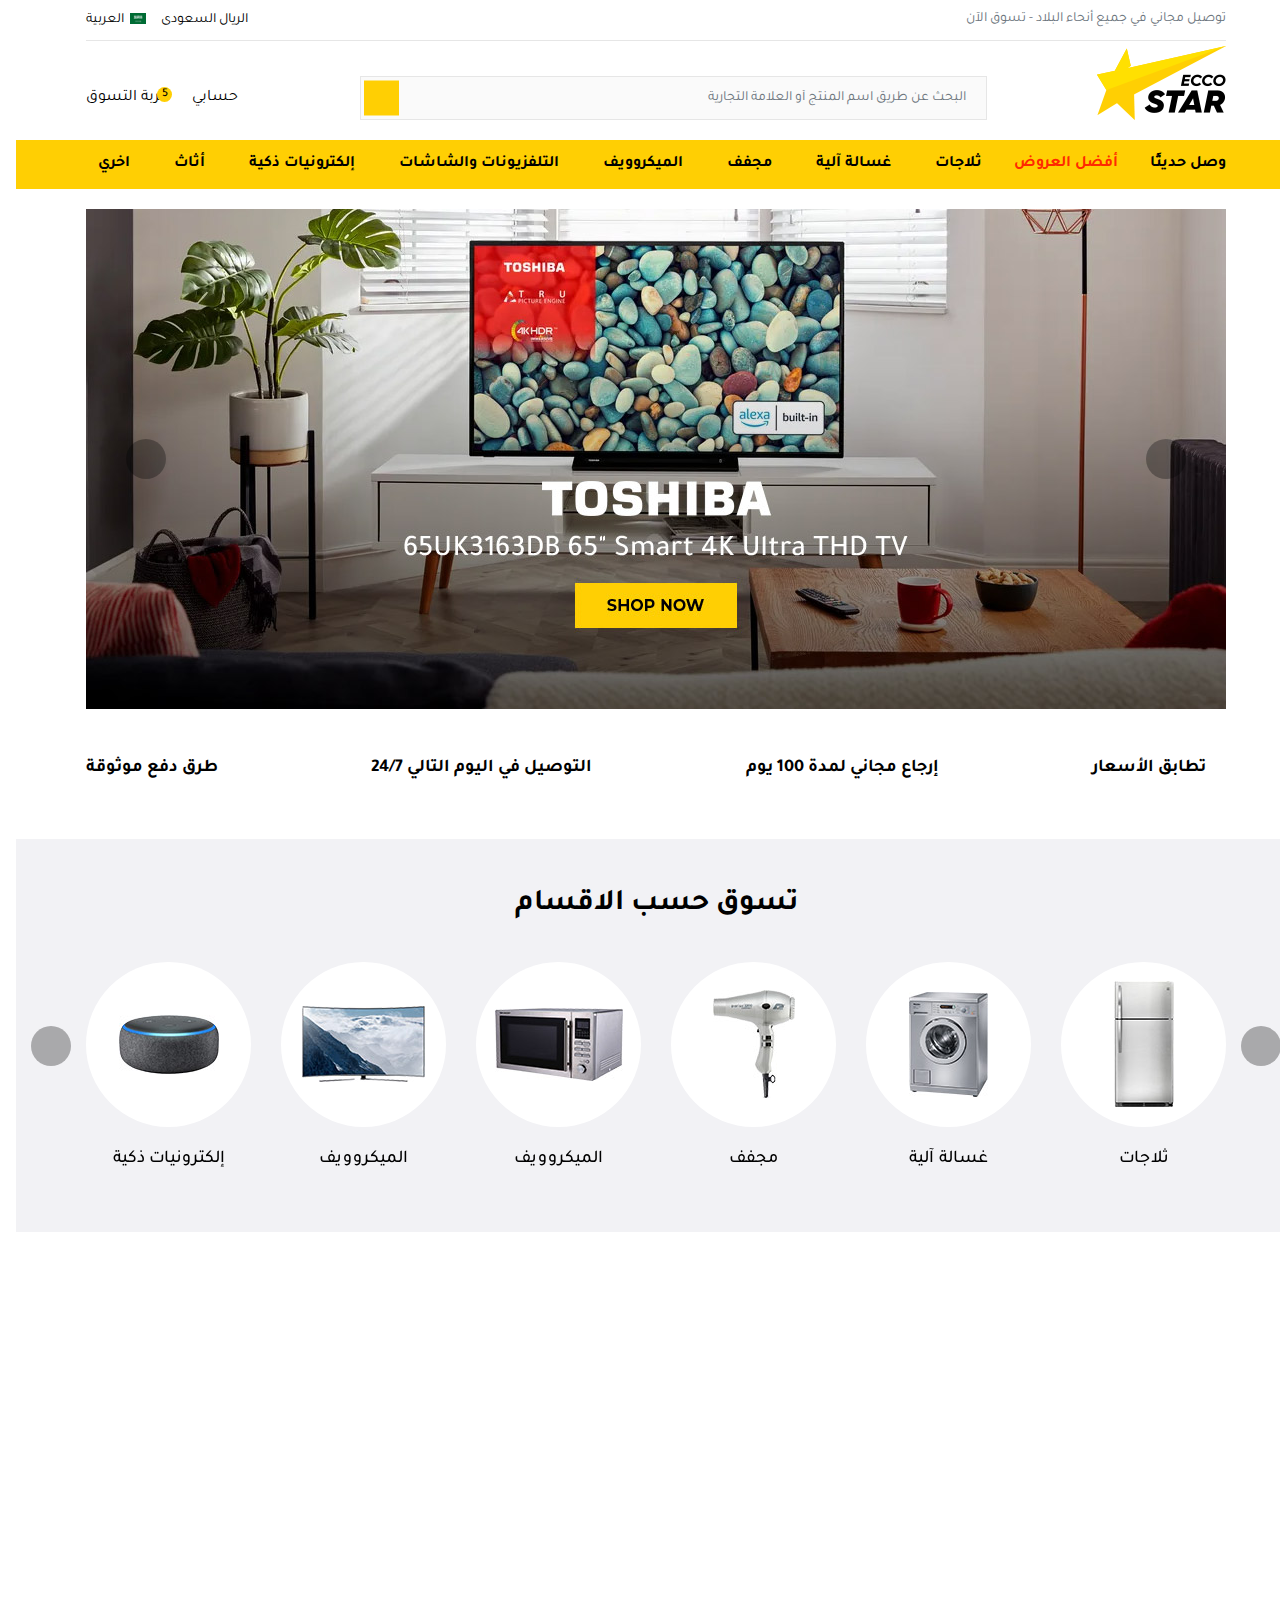
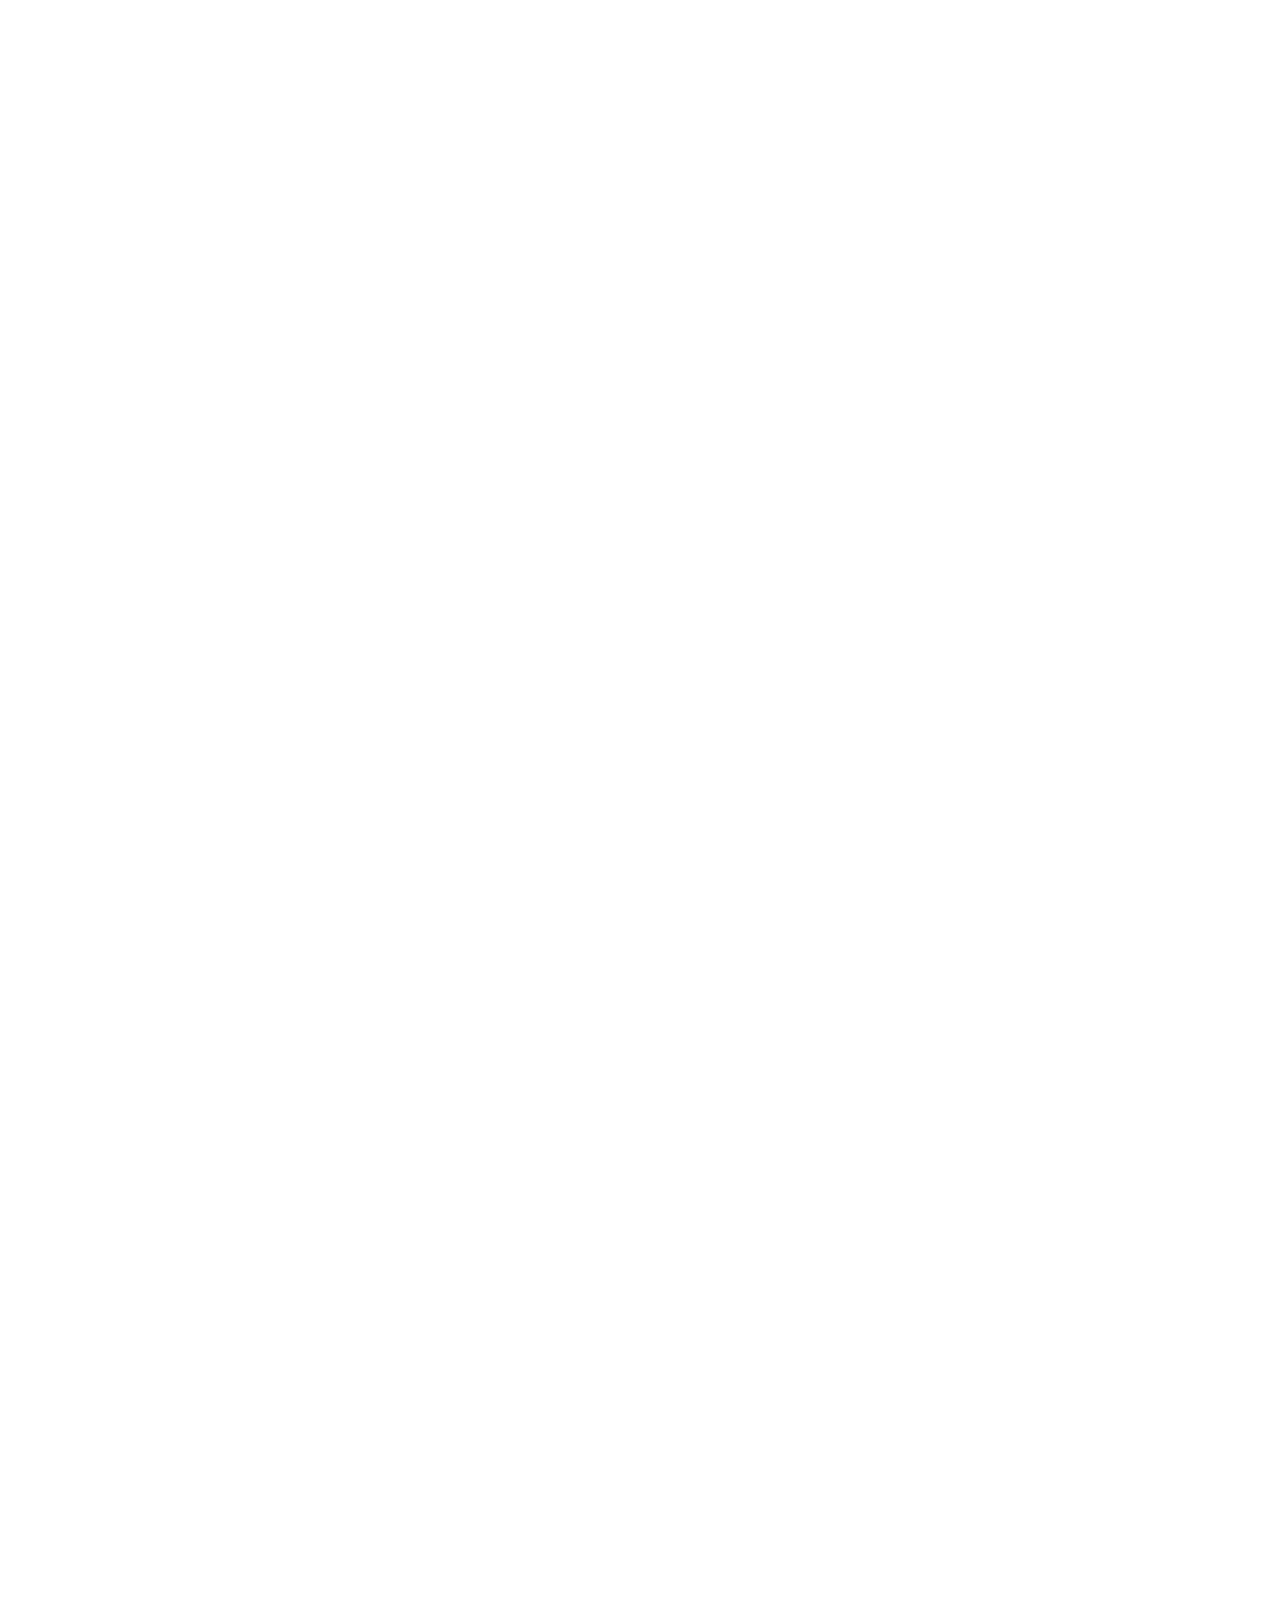
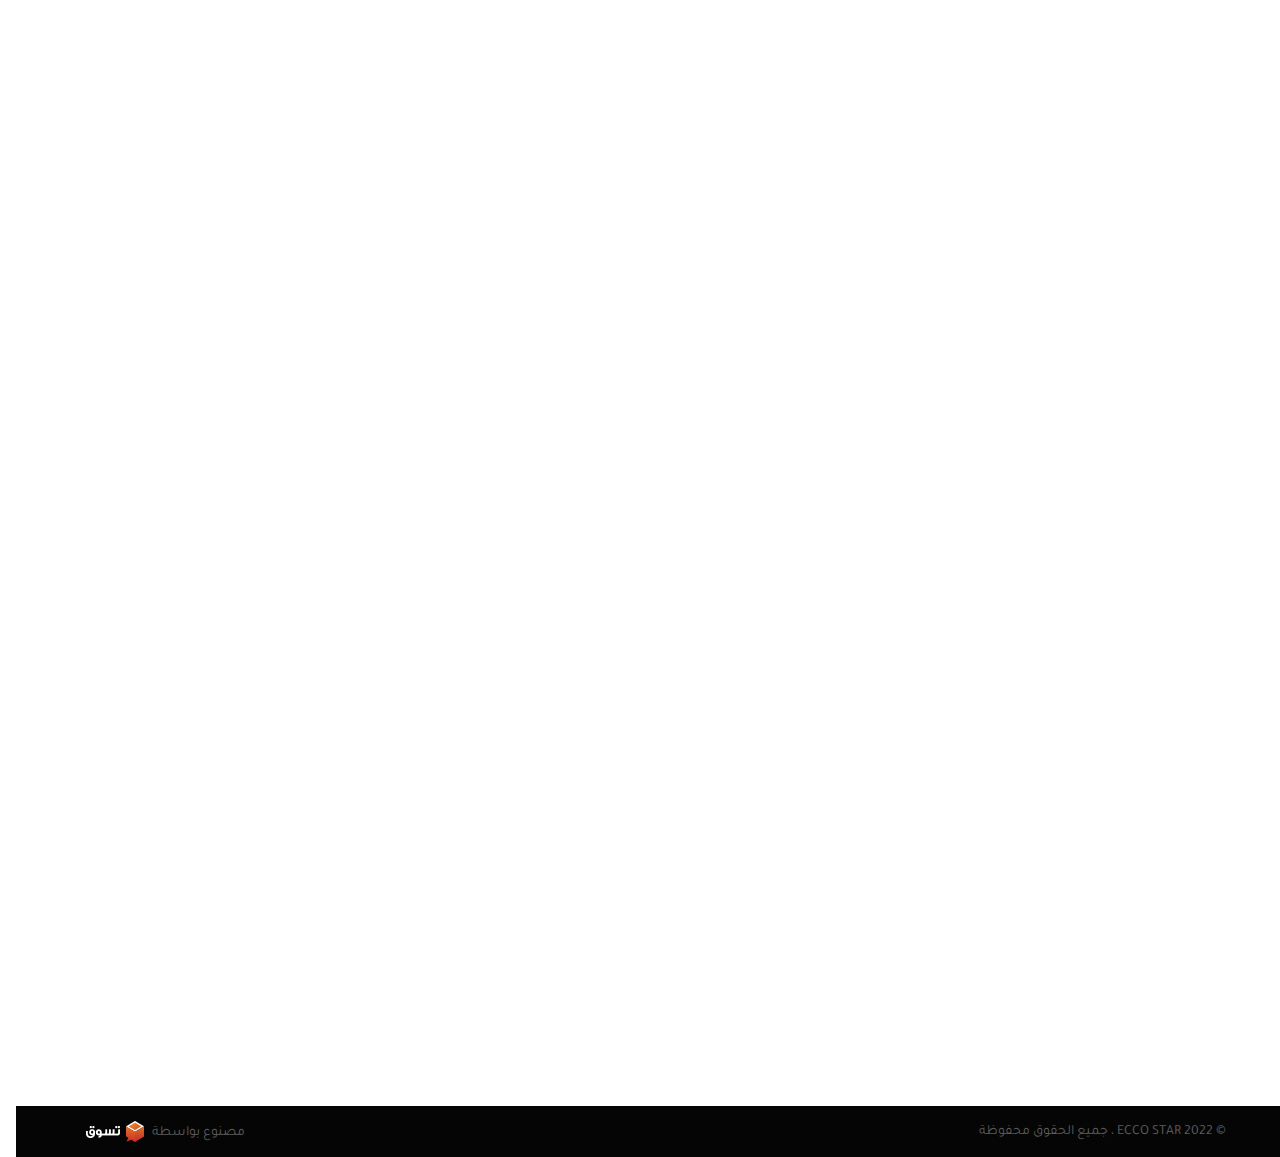
==== commit 20cc6868: "edit css" ====
--- a/ar.html
+++ b/ar.html
@@ -16,20 +16,15 @@
 </head>
 <body>
 
-<!-- <div class="moboverlay"></div>
-<div class="preloader-sa" >
-  <div class="clock">
-    <div class="pointers"></div>
-  </div>
-</div> -->
+
 <!-- ~~~~~~~~~~~~~~~~~~~~~~~~~start header~~~~~~~~~~~~~~~~~~~~~ -->
 <div class="header_parant">
   <div class="container">
-    <div class="header_top">
+    <div class="header_top wow fadeInDown">
       <h3 class="shop_new m_P_gh">توصيل مجاني في جميع أنحاء البلاد - تسوق الآن</h3>
       <div class="div_lang_parant">
         <div class="btn_drop_Currency transition_">
-          £ الجنيه الاسترليني
+          الريال السعودى
           <i class="las la-angle-down"></i>
           <ul class="ul_drop ul_gh transition_">
             <li><a href="#" class="anc_drop anc_gh">الجنيه الاسترليني</a></li>
@@ -37,7 +32,7 @@
           </ul>
         </div>
         <div class="btn_drop_lang transition_">
-          <img src="images/en.jpg" alt="lang" width="16" height="11">
+          <img src="images/ar.png" alt="lang" width="16" height="11">
           العربية
           <i class="las la-angle-down"></i>
           <ul class="ul_drop ul_gh transition_">
@@ -48,7 +43,7 @@
 
       </div>
     </div>
-    <div class="header">
+    <div class="header wow fadeInDown">
           <div class="logo_">
             <a href="#" class="anc_gh">
                 <img src="images/logo.png" alt="Cloud Purble">
@@ -88,7 +83,7 @@
           </div>
     </div>
   </div>
-  <nav>
+  <nav class="wow fadeInDown">
     <div class="container">
       <i class="las la-times close_"></i>
       <div class="div_lang_parant">
@@ -101,7 +96,7 @@
           </ul>
         </div>
         <div class="btn_drop_lang transition_">
-          <img src="images/en.jpg" alt="lang" width="16" height="11">
+          <img src="images/ar.png" alt="lang" width="16" height="11">
           العربية
           <i class="las la-angle-down"></i>
           <ul class="ul_drop ul_gh transition_">
@@ -159,7 +154,7 @@
           </ul>
         </li>
         <li class="li_hover"><a href="#" class="anc_gh anc_nav">
-         التلفزيونات والشاشات
+          التلفزيونات والشاشات
           </a>
           <ul class="ul_drop ul_gh transition_">
             <li><a href="#" class="anc_menu anc_gh"> ثلاجات متكاملة</a></li>
@@ -181,7 +176,7 @@
           </ul>
         </li>
         <li class="li_hover"><a href="#" class="anc_gh anc_nav">
-         أثاث 
+          أثاث 
           </a>
           <ul class="ul_drop ul_gh transition_">
             <li><a href="#" class="anc_menu anc_gh"> ثلاجات متكاملة</a></li>
@@ -192,7 +187,7 @@
           </ul>
         </li>
         <li class="li_hover"><a href="#" class="anc_gh anc_nav">
-         آخرون  
+          اخري   
           </a>
           <ul class="ul_drop ul_gh transition_">
             <li><a href="#" class="anc_menu anc_gh"> ثلاجات متكاملة</a></li>
@@ -210,7 +205,7 @@
 <!-- ~~~~~~~~~~~~~~~~~~~~~~~~~end header~~~~~~~~~~~~~~~~~~~~~~~ -->
 
 <!-- ~~~~~~~~~~~~~~~~~~~~~~~start slider~~~~~~~~~~~~~~~~~~~~~~~ -->
-<div class="slider_parant">
+<div class="slider_parant wow fadeInDown">
   <div class="container">
     <div class="slider">
       <div class="owl-carousel">
@@ -252,19 +247,19 @@
 <div class="features_parant">
   <div class="container">
     <div class="features">
-      <div class="feature_item">
+      <div class="feature_item wow fadeInDown">
         <i class="las la-thumbs-up"></i>
         <h3 class="m_P_gh feat_name">تطابق الأسعار</h3>
       </div>
-      <div class="feature_item">
+      <div class="feature_item wow fadeInDown">
         <i class="las la-undo-alt"></i>
         <h3 class="m_P_gh feat_name">إرجاع مجاني لمدة 100 يوم</h3>
       </div>
-      <div class="feature_item">
+      <div class="feature_item wow fadeInDown">
         <i class="las la-truck"></i>
         <h3 class="m_P_gh feat_name">التوصيل في اليوم التالي 24/7</h3>
       </div>
-      <div class="feature_item">
+      <div class="feature_item wow fadeInDown">
         <i class="las la-shield-alt"></i>
         <h3 class="m_P_gh feat_name">طرق دفع موثوقة</h3>
       </div>
@@ -274,7 +269,7 @@
 <!-- ~~~~~~~~~~~~~~~~~~~~~~~end features~~~~~~~~~~~~~~~~~~~~~~~ -->
 
 <!-- ~~~~~~~~~~~~~~~~~~~~~~start Category~~~~~~~~~~~~~~~~~~~~~~ -->
-<div class="Category_parant">
+<div class="Category_parant wow fadeInDown">
   <div class="container">
     <div class="Category">
       <h3 class="m_P_gh title_sectiton">تسوق حسب الاقسام</h3>
@@ -334,7 +329,7 @@
 <!-- ~~~~~~~~~~~~~~~~~~~~~~~end Category~~~~~~~~~~~~~~~~~~~~~~~ -->
 
 <!-- ~~~~~~~~~~~~~~~~~~~~~~~~~start new~~~~~~~~~~~~~~~~~~~~~~~~ -->
-<div class="Bestseller_parant">
+<div class="Bestseller_parant wow fadeInDown">
   <div class="container">
     <div class="Bestseller">
       <h3 class="m_P_gh">الأكثر مبيعًا</h3>
@@ -448,7 +443,7 @@
 <!-- ~~~~~~~~~~~~~~~~~~~~~~~~~end new~~~~~~~~~~~~~~~~~~~~~~~~~~ -->
 
 <!-- ~~~~~~~~~~~~~~~~~~~~~~~~~start banner~~~~~~~~~~~~~~~~~~~~~ -->
-<div class="banner_parant">
+<div class="banner_parant wow fadeInDown">
   <div class="container">
     <div class="banner">
       <a href="#" class="anc_banner">
@@ -466,7 +461,7 @@
 <!-- ~~~~~~~~~~~~~~~~~~~~~~~~~end  banner~~~~~~~~~~~~~~~~~~~~~~ -->
 
 <!-- ~~~~~~~~~~~~~~~~~~~~~~start أفضل العروض~~~~~~~~~~~~~~~~~~~~~ -->
-<div class="Top_Deals_parant">
+<div class="Top_Deals_parant wow fadeInDown">
   <div class="container">
     <div class="Bestseller">
       <h3 class="m_P_gh">أفضل العروض</h3>
@@ -480,7 +475,7 @@
                 <button class="btn_cart btn_gh"><i class="las la-shopping-cart"></i></button>
               </div>
             </a>
-            <a href="#" class="anc_brand">SAMSUNG</a>
+            <a href="#" class="anc_brand">سامسونج</a>
             <a href="#" class="anc_bestseller">ثلاجة بفريزر سامسونج RS68A8840S9 الأمريكية - فضي</a>
             <div class="price">
               <p class="m_P_gh">R.S 999.00</p>
@@ -497,7 +492,7 @@
                 <button class="btn_cart btn_gh"><i class="las la-shopping-cart"></i></button>
               </div>
             </a>
-            <a href="#" class="anc_brand">SAMSUNG</a>
+            <a href="#" class="anc_brand">سامسونج</a>
             <a href="#" class="anc_bestseller">سامسونجSeries 5 ecobubble ™ 9Kg غسالة آلية - أبيض - تصنيف A</a>
             <div class="price">
               <p class="m_P_gh">R.S 499.00</p>
@@ -514,7 +509,7 @@
                 <button class="btn_cart btn_gh"><i class="las la-shopping-cart"></i></button>
               </div>
             </a>
-            <a href="#" class="anc_brand">SAMSUNG</a>
+            <a href="#" class="anc_brand">سامسونج</a>
             <a href="#" class="anc_bestseller">سامسونجEasy View ™ MC28 M6075CS 28 لتر فرن الميكروويف المختلط - فضي</a>
             <div class="price">
               <p class="m_P_gh">R.S 279.00</p>
@@ -548,8 +543,8 @@
                 <button class="btn_cart btn_gh"><i class="las la-shopping-cart"></i></button>
               </div>
             </a>
-            <a href="#" class="anc_brand">SAMSUNG</a>
-            <a href="#" class="anc_bestseller">سامسونجEasy View ™ MC28 M6075CS 28 لتر فرن الميكروويف المختلط - فضي</a>
+            <a href="#" class="anc_brand">سامسونج</a>
+            <a href="#" class="anc_bestseller">سامسونج Easy View ™ MC28 M6075CS 28 لتر فرن الميكروويف المختلط - فضي</a>
             <div class="price">
               <p class="m_P_gh">R.S 279.00</p>
               <span>R.S 310.00</span>
@@ -581,7 +576,7 @@
 
 
 <!-- ~~~~~~~~~~~~~~~~~~~~~~~~~start big_banner~~~~~~~~~~~~~~~~~ -->
-<div class="big_banner_parant">
+<div class="big_banner_parant wow fadeInDown">
   <div class="container">
     <div class="big_banner">
       <a href="#" class="anc_banner anim_">
@@ -593,7 +588,7 @@
 <!-- ~~~~~~~~~~~~~~~~~~~~~~~~~end  big_banner~~~~~~~~~~~~~~~~~~ -->
 
 <!-- ~~~~~~~~~~~~~~~~~~~~~~start New_Arrivals~~~~~~~~~~~~~~~~~~~~~ -->
-<div class="Bestseller_New_Arrivals">
+<div class="Bestseller_New_Arrivals wow fadeInDown">
   <div class="container">
     <div class="Bestseller">
       <h3 class="m_P_gh">وصل حديثًا</h3>
@@ -607,7 +602,7 @@
                 <button class="btn_cart btn_gh"><i class="las la-shopping-cart"></i></button>
               </div>
             </a>
-            <a href="#" class="anc_brand">SAMSUNG</a>
+            <a href="#" class="anc_brand">سامسونج</a>
             <a href="#" class="anc_bestseller">ثلاجة بفريزر سامسونج RS68A8840S9 الأمريكية - فضي</a>
             <div class="price">
               <p class="m_P_gh">R.S 999.00</p>
@@ -624,7 +619,7 @@
                 <button class="btn_cart btn_gh"><i class="las la-shopping-cart"></i></button>
               </div>
             </a>
-            <a href="#" class="anc_brand">SAMSUNG</a>
+            <a href="#" class="anc_brand">سامسونج</a>
             <a href="#" class="anc_bestseller">سامسونجSeries 5 ecobubble ™ 9Kg غسالة آلية - أبيض - تصنيف A</a>
             <div class="price">
               <p class="m_P_gh">R.S 499.00</p>
@@ -641,7 +636,7 @@
                 <button class="btn_cart btn_gh"><i class="las la-shopping-cart"></i></button>
               </div>
             </a>
-            <a href="#" class="anc_brand">SAMSUNG</a>
+            <a href="#" class="anc_brand">سامسونج</a>
             <a href="#" class="anc_bestseller">سامسونجEasy View ™ MC28 M6075CS 28 لتر فرن الميكروويف المختلط - فضي</a>
             <div class="price">
               <p class="m_P_gh">R.S 279.00</p>
@@ -658,7 +653,7 @@
                 <button class="btn_cart btn_gh"><i class="las la-shopping-cart"></i></button>
               </div>
             </a>
-            <a href="#" class="anc_brand">تلفزيون توشيبا 65UL2163DBC 65 بوصة ذكي بدقة فائقة الوضوح 4K</a>
+            <a href="#" class="anc_brand">توشيبا</a>
             <a href="#" class="anc_bestseller">تلفزيون توشيبا 65UL2163DBC 65 بوصة ذكي بدقة فائقة الوضوح 4K 65UL2163DBC 65" Smart 4K Ultra HD TV</a>
             <div class="price">
               <p class="m_P_gh">R.S 429.00</p>
@@ -675,8 +670,8 @@
                 <button class="btn_cart btn_gh"><i class="las la-shopping-cart"></i></button>
               </div>
             </a>
-            <a href="#" class="anc_brand">SAMSUNG</a>
-            <a href="#" class="anc_bestseller">سامسونجEasy View ™ MC28 M6075CS 28 لتر فرن الميكروويف المختلط - فضي</a>
+            <a href="#" class="anc_brand">سامسونج</a>
+            <a href="#" class="anc_bestseller">سامسونج Easy View ™ MC28 M6075CS 28 لتر فرن الميكروويف المختلط - فضي</a>
             <div class="price">
               <p class="m_P_gh">R.S 279.00</p>
               <span>R.S 310.00</span>
@@ -692,8 +687,8 @@
                 <button class="btn_cart btn_gh"><i class="las la-shopping-cart"></i></button>
               </div>
             </a>
-            <a href="#" class="anc_brand">تلفزيون توشيبا 65UL2163DBC 65 بوصة ذكي بدقة فائقة الوضوح 4K</a>
-            <a href="#" class="anc_bestseller">تلفزيون توشيبا 65UL2163DBC 65 بوصة ذكي بدقة فائقة الوضوح 4K 65UL2163DBC 65" Smart 4K Ultra HD TV</a>
+            <a href="#" class="anc_brand"> توشيبا </a>
+            <a href="#" class="anc_bestseller">تلفزيون توشيبا 65 UL2163DBC 65 بوصة ذكي بدقة فائقة الوضوح 4K 65UL2163DBC 65" Smart 4K Ultra HD TV</a>
             <div class="price">
               <p class="m_P_gh">R.S 429.00</p>
               <span>R.S 599.00</span>
@@ -707,7 +702,7 @@
 <!-- ~~~~~~~~~~~~~~~~~~~~~~end New_Arrivals~~~~~~~~~~~~~~~~~~~~~~~ -->
 
 <!-- ~~~~~~~~~~~~~~~~~~~~~~~~~start brands~~~~~~~~~~~~~~~~~~~~~ -->
-<div class="brands_parant">
+<div class="brands_parant wow fadeInDown">
   <div class="container">
     <div class="brands">
       <h3 class="m_P_gh">تسوق بالعلامة التجارية</h3>
@@ -775,7 +770,7 @@
 <!-- ~~~~~~~~~~~~~~~~~~~~~~~~~end brands~~~~~~~~~~~~~~~~~~~~~~ -->
 
 <!-- ~~~~~~~~~~~~~~~~~~~~~start footer~~~~~~~~~~~~~~~~~~~~~~~~~ -->
-<footer>
+<footer class="wow fadeInDown">
   <div class="container">
     <div class="footer">
       <div class="row">
@@ -796,7 +791,7 @@
             <ul id="acd" class="ul_list ul_gh collapse">
               <li><a href="#" class="anc_gh">اتصل بنا </a></li>
               <li><a href="#" class="anc_gh">ارجاع الطلب</a></li>
-              <li><a href="#" class="anc_gh">>خارطة الموقع </a></li>
+              <li><a href="#" class="anc_gh">خارطة الموقع </a></li>
             </ul>
           </div>
         </div>
@@ -873,6 +868,7 @@
   <script src="js/jquery-2.2.1.min.js"></script>
   <script src="js/bootstrap.min.js"></script>
   <script src="js/owl.carousel.min.js"></script>
+  <script src="js/wow.min.js"></script>
   <script src="js/script.js"></script>
 </body>
 
--- a/style/main.css
+++ b/style/main.css
@@ -104,7 +104,7 @@
   font-size: 14px;
   -webkit-padding-start: 20px;
           padding-inline-start: 20px;
-  height: 48px;
+  height: 44px;
   color: #6c757d;
   font-weight: 400;
   border: 1px solid #e6e6e6;
@@ -133,8 +133,8 @@
 
 .input_div_parant .input_div_t .btn_search {
   font-size: 22px;
-  width: 36px;
-  height: 36px;
+  width: 35px;
+  height: 35px;
   color: #000000;
   background-color: #ffcf03;
   position: absolute;
@@ -154,11 +154,11 @@
 }
 
 html[dir="rtl"] .input_div_parant .input_div_t .btn_search {
-  left: 6px;
+  left: 4px;
 }
 
 html[dir="ltr"] .input_div_parant .input_div_t .btn_search {
-  right: 6px;
+  right: 4px;
 }
 
 .input_div_parant .input_div_t .btn_search:hover {
@@ -243,6 +243,10 @@
   font-weight: 500;
 }
 
+html[dir="rtl"] .user_div .btn_shopping span {
+  right: 0;
+}
+
 .user_div .div_user {
   position: relative;
   z-index: 30;
@@ -294,6 +298,10 @@
 
 nav .ul_nav > li {
   padding: 13px 0;
+}
+
+nav .ul_nav > li:last-child .ul_drop {
+  right: -90px;
 }
 
 nav .ul_nav > li .anc_nav {
@@ -364,7 +372,6 @@
     -webkit-box-ordinal-group: 2;
         -ms-flex-order: 1;
             order: 1;
-    width: 50%;
   }
   .header_parant .header .input_div_parant {
     display: none;
@@ -381,7 +388,15 @@
     -webkit-box-ordinal-group: 3;
         -ms-flex-order: 2;
             order: 2;
-    width: 50%;
+  }
+  .header_parant .header .user_div .ul_drop {
+    text-align: center;
+  }
+  html[dir="ltr"] .header_parant .header .user_div .ul_drop {
+    left: 9px;
+  }
+  html[dir="rtl"] .header_parant .header .user_div .ul_drop {
+    right: -80px;
   }
 }
 
@@ -404,7 +419,7 @@
             align-items: center;
   }
   .header_parant .header .logo_ img {
-    width: 120px;
+    width: 110px;
   }
   .header_parant .header .btn_mob {
     display: -webkit-box;
@@ -567,6 +582,9 @@
   nav .ul_nav .ul_drop li:first-child {
     margin-bottom: 0;
   }
+  nav .ul_nav .li_hover .ul_drop .anc_menu {
+    margin-bottom: 5px;
+  }
 }
 
 footer {
@@ -661,6 +679,15 @@
   transition: 0.5;
   color: #000000;
   font-size: 22px;
+  display: -webkit-box;
+  display: -ms-flexbox;
+  display: flex;
+  -webkit-box-align: center;
+      -ms-flex-align: center;
+          align-items: center;
+  -webkit-box-pack: center;
+      -ms-flex-pack: center;
+          justify-content: center;
 }
 
 footer .newslatter .input_div .btn_newsla:hover {
@@ -1184,7 +1211,7 @@
     display: none;
   }
   .slider_parant .slider .owl-dots {
-    display: block;
+    display: none;
     position: absolute;
     bottom: 20px;
     left: 50%;
@@ -1208,6 +1235,15 @@
             transform: scale(1.2);
     outline: 0;
   }
+}
+
+@media only screen and (max-width: 767px) and (max-width: 767px) {
+  .slider_parant .slider .owl-dots {
+    display: block;
+  }
+}
+
+@media only screen and (max-width: 767px) {
   .slider_parant .slider .owl-dots {
     display: block;
     bottom: 5px;
@@ -1223,11 +1259,12 @@
 }
 
 .banner_parant .banner .anc_banner {
-  overflow: hidden;
+  overflow: hidden !important;
   position: relative !important;
   display: block;
   -webkit-transition: 0.5s;
   transition: 0.5s;
+  text-align: center;
 }
 
 .banner_parant .banner .anc_banner img {
@@ -1301,7 +1338,7 @@
 }
 
 .Category_parant .Category .owl-dots {
-  display: block;
+  display: none;
   position: absolute;
   bottom: 20px;
   left: 50%;
@@ -1326,6 +1363,12 @@
   -webkit-transform: scale(1.2);
           transform: scale(1.2);
   outline: 0;
+}
+
+@media only screen and (max-width: 767px) {
+  .Category_parant .Category .owl-dots {
+    display: block;
+  }
 }
 
 .Category_parant .Category .owl-dots {
@@ -1564,6 +1607,7 @@
   .feature_item .feat_name {
     text-align: center;
     font-size: 16px;
+    height: 35px;
   }
 }
 
@@ -1573,7 +1617,7 @@
 }
 
 .Bestseller .owl-dots {
-  display: block;
+  display: none;
   position: absolute;
   bottom: 20px;
   left: 50%;
@@ -1598,6 +1642,12 @@
   -webkit-transform: scale(1.2);
           transform: scale(1.2);
   outline: 0;
+}
+
+@media only screen and (max-width: 767px) {
+  .Bestseller .owl-dots {
+    display: block;
+  }
 }
 
 .Bestseller .owl-dots {
@@ -1815,6 +1865,12 @@
   .Bestseller {
     padding: 50px 0 50px;
   }
+  .item_bestseller .price {
+    -webkit-box-orient: vertical;
+    -webkit-box-direction: normal;
+        -ms-flex-direction: column;
+            flex-direction: column;
+  }
   .item_bestseller .price p {
     font-size: 18px;
   }
@@ -1955,7 +2011,7 @@
     padding: 50px 0;
   }
   .brands .owl-dots {
-    display: block;
+    display: none;
     position: absolute;
     bottom: 20px;
     left: 50%;
@@ -1979,6 +2035,15 @@
             transform: scale(1.2);
     outline: 0;
   }
+}
+
+@media only screen and (max-width: 767px) and (max-width: 767px) {
+  .brands .owl-dots {
+    display: block;
+  }
+}
+
+@media only screen and (max-width: 767px) {
   .brands .owl-dots {
     bottom: -23px;
   }
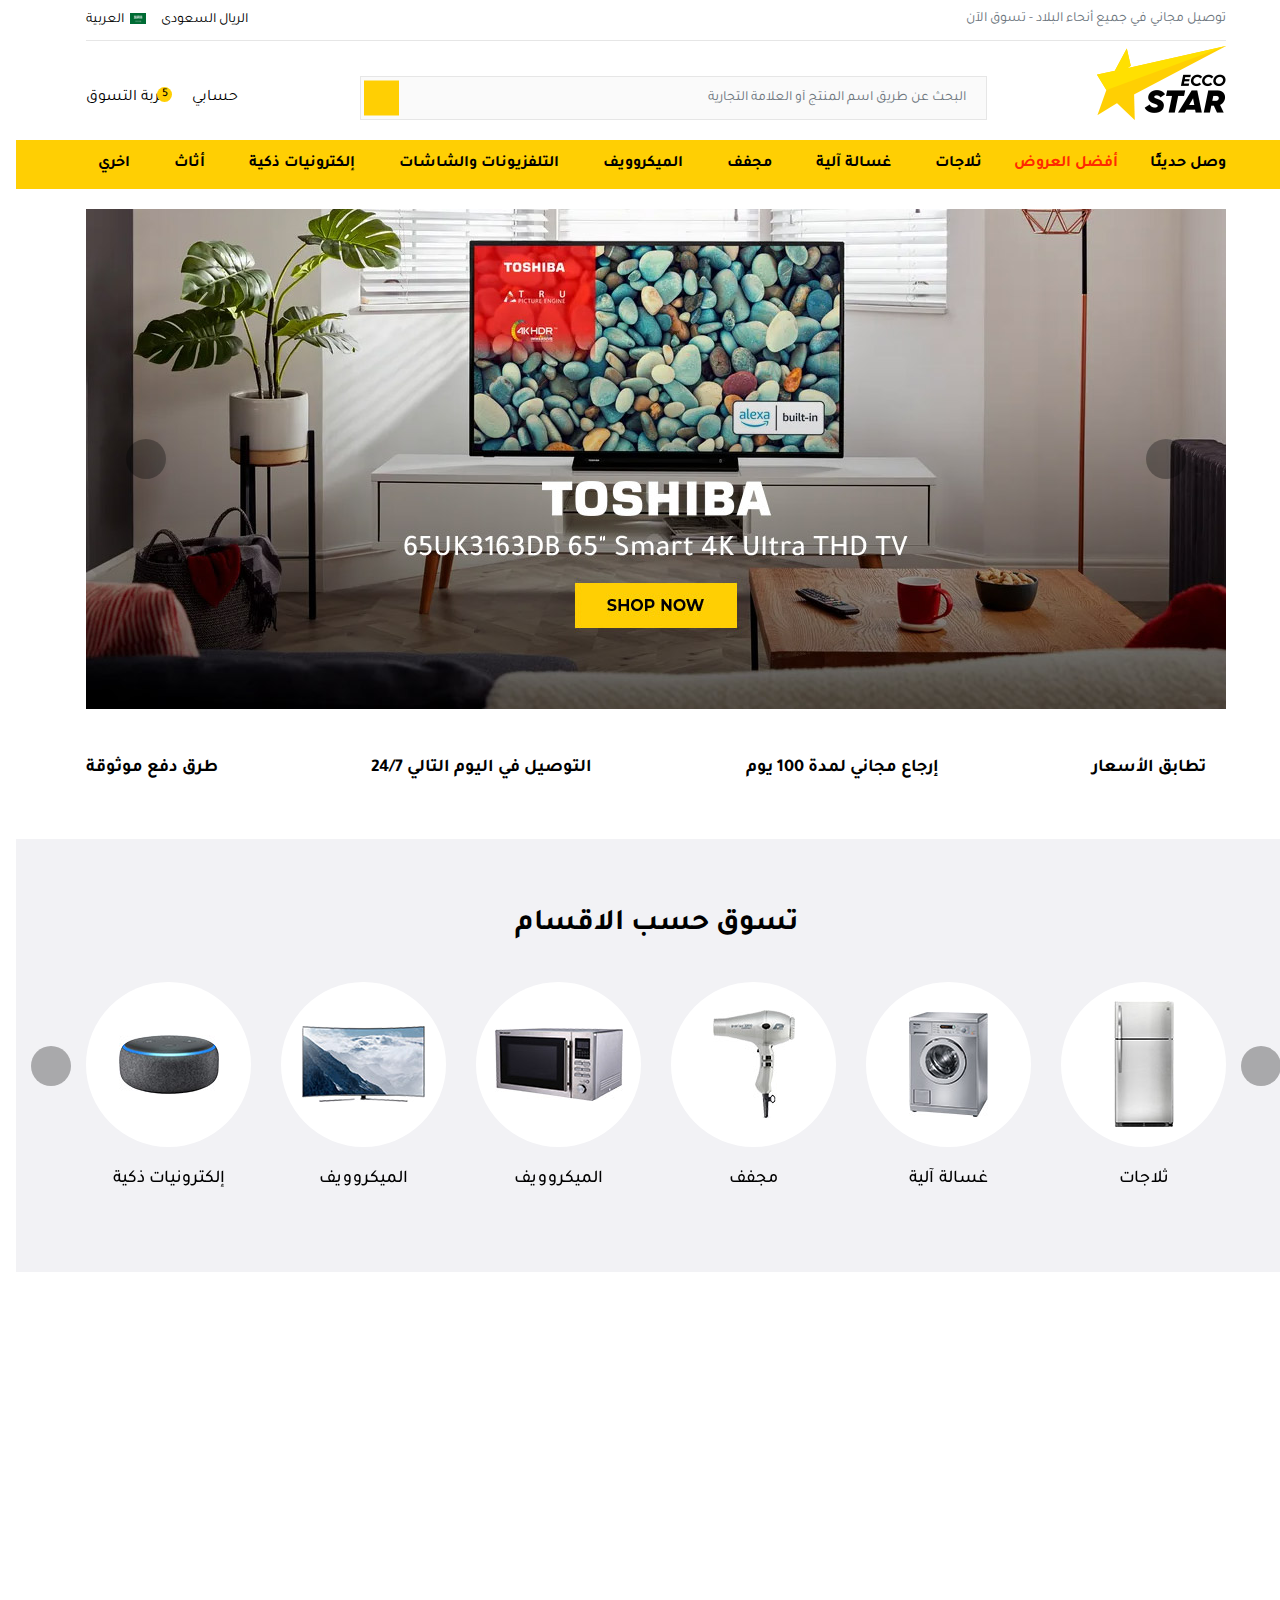
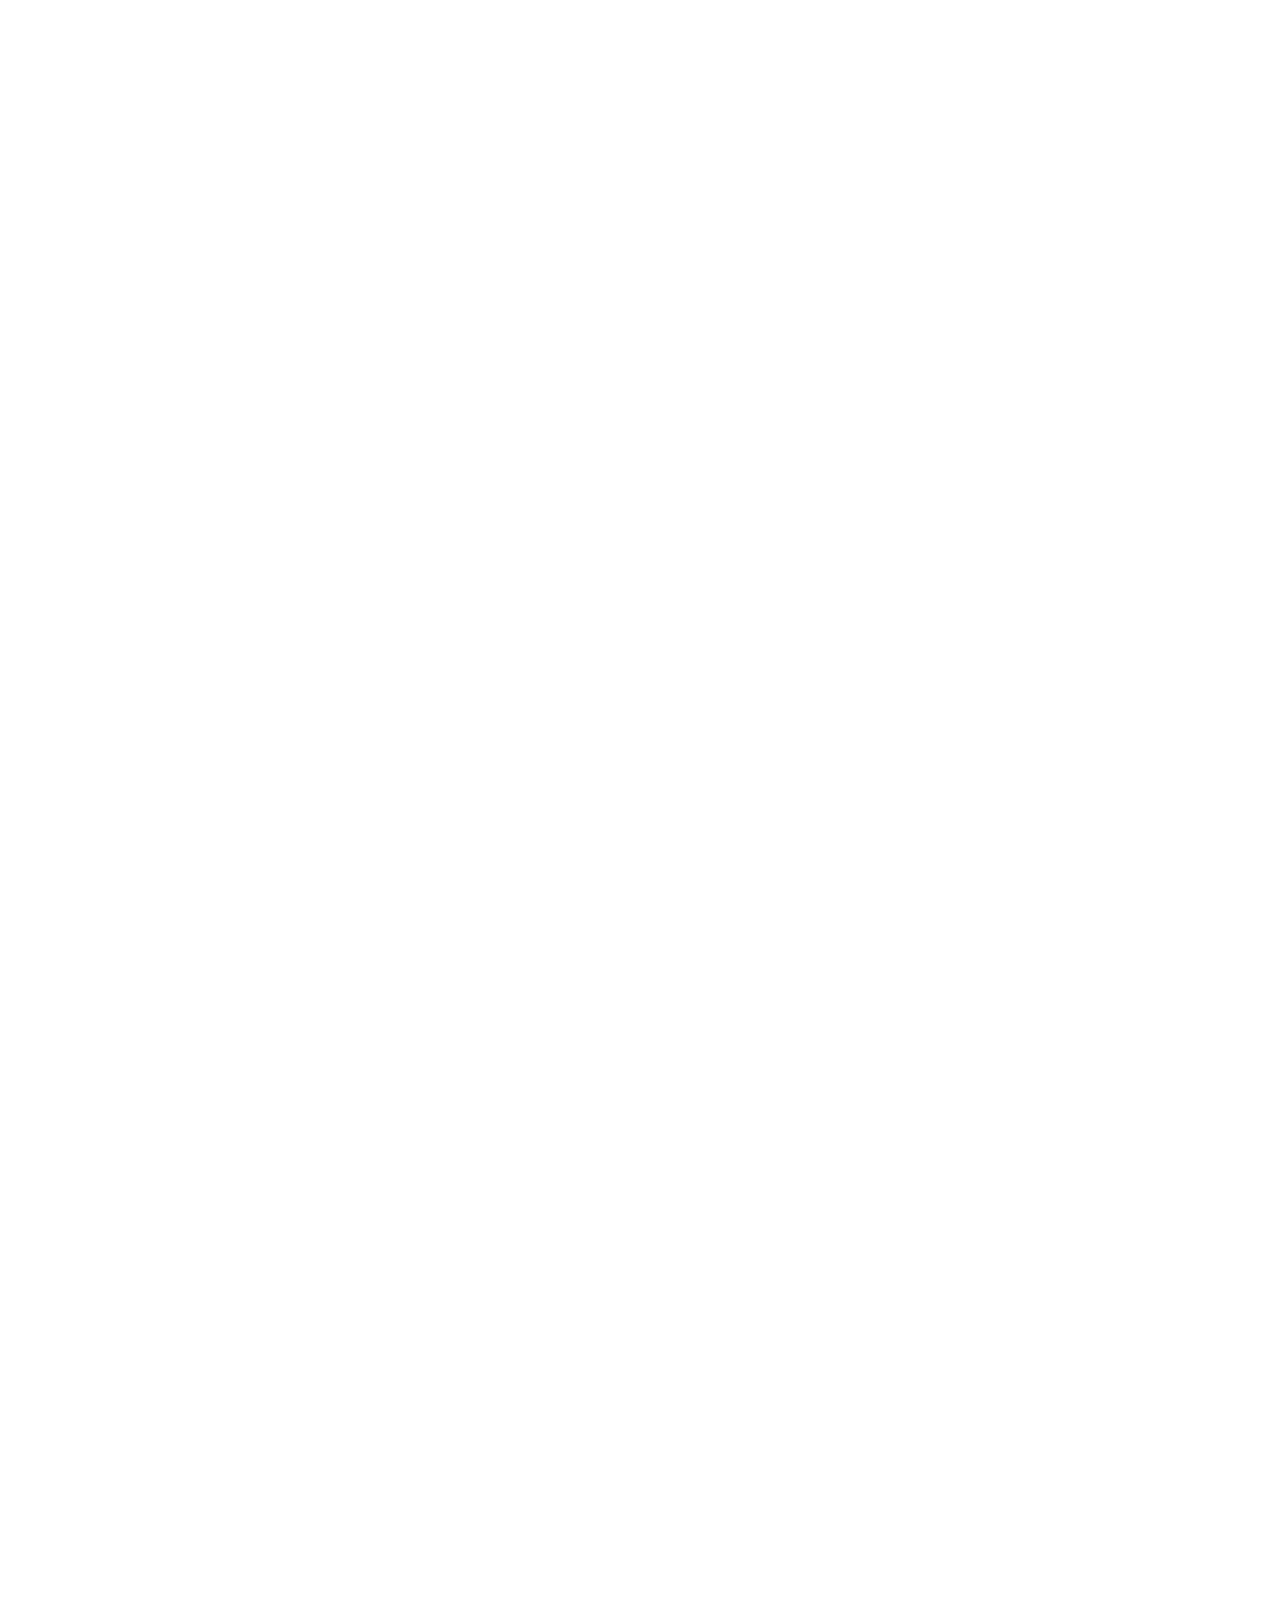
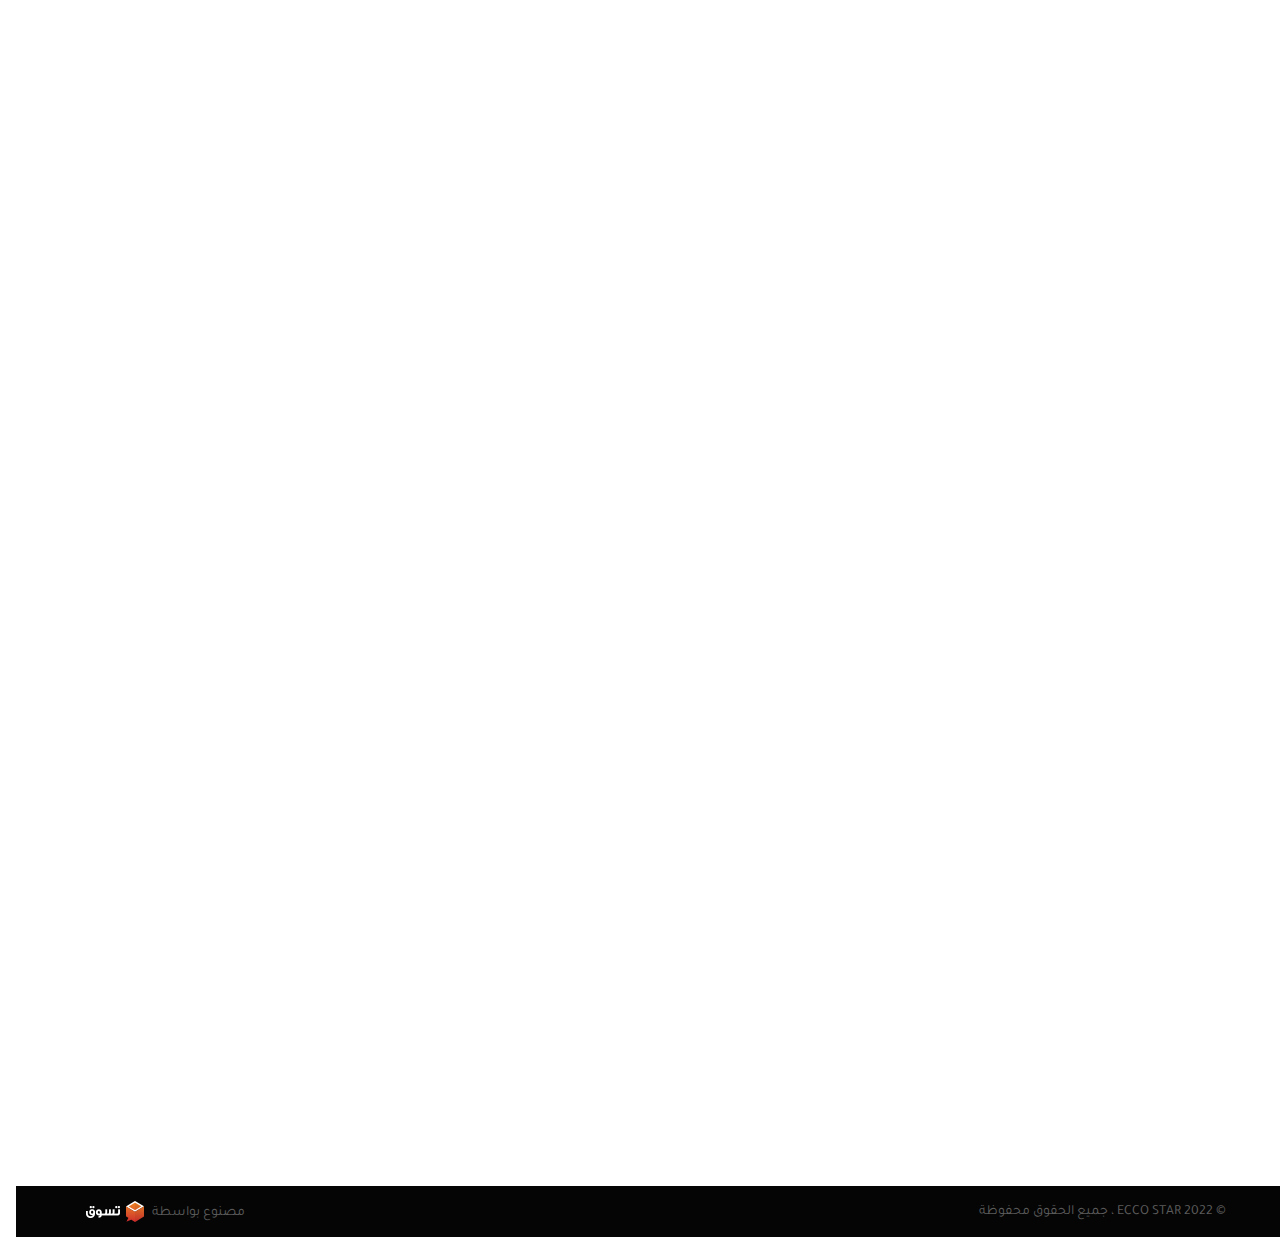
==== commit d9e217d6: "edit css" ====
--- a/ar.html
+++ b/ar.html
@@ -16,7 +16,7 @@
 </head>
 <body>
 
-
+<button class="btn_gh back_top"></button>
 <!-- ~~~~~~~~~~~~~~~~~~~~~~~~~start header~~~~~~~~~~~~~~~~~~~~~ -->
 <div class="header_parant">
   <div class="container">
@@ -60,9 +60,6 @@
           <div class="user_div">
             <button class="bars_ btn_icon btn_mob btn_gh">
               <i class="las la-bars"></i>
-            </button>
-            <button class="btn_icon btn_gh btn_mob search_m">
-              <i class="las la-search toggle_"></i>
             </button>
             <div class="btn_icon div_user">
               <i class="las la-user"></i>
--- a/style/main.css
+++ b/style/main.css
@@ -275,6 +275,8 @@
 }
 
 nav {
+  -webkit-transition: .5s ease-in-out;
+  transition: .5s ease-in-out;
   margin-bottom: 20px;
   background-color: #ffcf03;
 }
@@ -302,6 +304,10 @@
 
 nav .ul_nav > li:last-child .ul_drop {
   right: -90px;
+}
+
+html[dir="ltr"] nav .ul_nav > li:last-child .ul_drop {
+  left: -77px;
 }
 
 nav .ul_nav > li .anc_nav {
@@ -374,7 +380,6 @@
             order: 1;
   }
   .header_parant .header .input_div_parant {
-    display: none;
     -webkit-box-ordinal-group: 4;
         -ms-flex-order: 3;
             order: 3;
@@ -413,7 +418,7 @@
     display: none;
   }
   .header_parant .header {
-    padding: 15px 0;
+    padding: 10px 0;
     -webkit-box-align: center;
         -ms-flex-align: center;
             align-items: center;
@@ -487,7 +492,7 @@
     height: 100%;
     overflow-y: auto;
     padding-top: 145px;
-    background-color: #ffcf03;
+    background-color: #ffffff;
     display: none;
     z-index: 99;
   }
@@ -528,7 +533,7 @@
   nav .close_ {
     position: absolute;
     top: 30px;
-    font-size: 16px;
+    font-size: 25px;
     color: #000000;
     -webkit-transition: 0.5s;
     transition: 0.5s;
@@ -552,9 +557,9 @@
   }
   nav .ul_nav > li {
     padding: 0;
-    margin-bottom: 20px;
+    margin-bottom: 15px;
     width: 100%;
-    text-align: center;
+    text-align: start;
   }
   nav .ul_nav > li .anc_nav {
     padding: 0;
@@ -574,17 +579,90 @@
     min-width: auto;
     -webkit-box-shadow: none;
             box-shadow: none;
-    padding: 10px 0 0;
+    padding: 10px 0 0 10px;
     display: none;
-    text-align: center;
-    padding: 10px;
+    text-align: start;
+    background-color: #ffffff;
   }
   nav .ul_nav .ul_drop li:first-child {
     margin-bottom: 0;
   }
   nav .ul_nav .li_hover .ul_drop .anc_menu {
     margin-bottom: 5px;
-  }
+    color: #000000;
+  }
+}
+
+.back_top {
+  display: -webkit-box;
+  display: -ms-flexbox;
+  display: flex;
+  -webkit-box-align: center;
+      -ms-flex-align: center;
+          align-items: center;
+  width: 50px;
+  height: 50px;
+  border-radius: 50%;
+  position: fixed;
+  bottom: 30px;
+  right: 30px;
+  -webkit-transition: background-color .3s, opacity .5s, visibility .5s;
+  transition: background-color .3s, opacity .5s, visibility .5s;
+  opacity: 0;
+  visibility: hidden;
+  -webkit-box-shadow: 0 3px 6px rgba(255, 255, 255, 0.15), 0 3px 6px rgba(255, 255, 255, 0.2);
+          box-shadow: 0 3px 6px rgba(255, 255, 255, 0.15), 0 3px 6px rgba(255, 255, 255, 0.2);
+  z-index: 1000;
+  background-color: #0000004d !important;
+}
+
+.back_top:hover {
+  cursor: pointer;
+  background-color: #ffcf03 !important;
+  color: #000000;
+}
+
+.back_top:hover::after {
+  color: #000000;
+}
+
+.back_top::after {
+  content: "";
+  font-family: "line Awesome Free";
+  font-weight: 900;
+  font-size: 25px;
+  color: #ffffff;
+}
+
+.back_top:active {
+  background-color: #000 !important;
+}
+
+.back_top:active::after {
+  color: #ffffff;
+}
+
+.back_top.show {
+  opacity: 1;
+  visibility: visible;
+}
+
+@media (min-width: 500px) {
+  .back_top {
+    margin: 30px;
+  }
+}
+
+.fixed {
+  position: fixed;
+  top: 0;
+  left: 0;
+  right: 0;
+  z-index: 50;
+}
+
+.fixsedt {
+  top: -130px;
 }
 
 footer {
@@ -610,7 +688,7 @@
   line-height: 2;
   -webkit-transition: 0.5s;
   transition: 0.5s;
-  color: #5c5c5c;
+  color: #959595;
 }
 
 footer .f_div .ul_list a:hover {
@@ -640,7 +718,7 @@
 
 footer .newslatter p {
   font-size: 16px;
-  color: #5c5c5c;
+  color: #959595;
   font-weight: 500;
   margin-bottom: 20px;
 }
@@ -715,7 +793,7 @@
 footer .ul_social a {
   color: #ffffff;
   margin: 15px;
-  font-size: 22px;
+  font-size: 30px;
   -webkit-transition: 0.5s;
   transition: 0.5s;
   display: -webkit-box;
@@ -766,9 +844,6 @@
     -webkit-box-pack: center;
         -ms-flex-pack: center;
             justify-content: center;
-  }
-  footer .ul_social li a {
-    margin: 0 5px;
   }
   footer .f_div .f_btn {
     font-size: 16px;
@@ -1177,7 +1252,7 @@
 .slider_parant .slider .owl-nav button.owl-next:hover,
 .slider_parant .slider .owl-nav button.owl-prev:hover {
   background-color: #ffcf03;
-  color: #ffffff;
+  color: #000000;
 }
 
 html[dir="rtl"] .slider_parant .slider .owl-nav button.owl-prev {
@@ -1207,6 +1282,9 @@
 }
 
 @media only screen and (max-width: 767px) {
+  .slider_parant .slider {
+    margin-bottom: 40px;
+  }
   .slider_parant .slider .owl-nav {
     display: none;
   }
@@ -1330,7 +1408,7 @@
 
 .Category_parant {
   background-color: #f2f2f5;
-  padding: 50px 0 60px;
+  padding: 70px 0 80px;
 }
 
 .Category_parant .Category {
@@ -1372,7 +1450,7 @@
 }
 
 .Category_parant .Category .owl-dots {
-  bottom: -35px;
+  bottom: -23px;
 }
 
 .Category_parant .Category h3 {
@@ -1427,7 +1505,7 @@
 .Category_parant .Category .owl-nav button.owl-next:hover,
 .Category_parant .Category .owl-nav button.owl-prev:hover {
   background-color: #ffcf03;
-  color: #ffffff;
+  color: #000000;
 }
 
 html[dir="rtl"] .Category_parant .Category .owl-nav button.owl-prev {
@@ -1484,6 +1562,19 @@
   -webkit-box-align: center;
       -ms-flex-align: center;
           align-items: center;
+}
+
+.Category_item:hover .anc_category {
+  text-decoration: underline;
+}
+
+.Category_item:hover .anc_cat_img {
+  border-color: #ffcf03;
+}
+
+.Category_item:hover .anc_cat_img img {
+  -webkit-transform: scale(1.1);
+          transform: scale(1.1);
 }
 
 .Category_item .anc_cat_img {
@@ -1507,15 +1598,6 @@
   margin-bottom: 20px;
 }
 
-.Category_item .anc_cat_img:hover {
-  border-color: #ffcf03;
-}
-
-.Category_item .anc_cat_img:hover img {
-  -webkit-transform: scale(1.1);
-          transform: scale(1.1);
-}
-
 .Category_item .anc_cat_img img {
   width: auto;
   -webkit-transition: 0.5s;
@@ -1530,10 +1612,6 @@
   transition: 0.5s;
 }
 
-.Category_item .anc_category:hover {
-  text-decoration: underline;
-}
-
 @media only screen and (max-width: 767px) {
   .Category_parant {
     padding: 50px 0 40px;
@@ -1572,7 +1650,7 @@
 
 .feature_item i {
   font-size: 30px;
-  color: #6c757d;
+  color: #b5b5b5;
   -webkit-margin-end: 20px;
           margin-inline-end: 20px;
 }
@@ -1705,7 +1783,7 @@
 .Bestseller .owl-nav button.owl-next:hover,
 .Bestseller .owl-nav button.owl-prev:hover {
   background-color: #ffcf03;
-  color: #ffffff;
+  color: #000000;
 }
 
 html[dir="rtl"] .Bestseller .owl-nav button.owl-prev {
@@ -1749,6 +1827,10 @@
 
 html[dir="ltr"] .Bestseller .owl-nav button.owl-next {
   left: -55px;
+}
+
+.Bestseller_parant, .Top_Deals_parant {
+  padding-bottom: 20px;
 }
 
 .item_bestseller {
@@ -1941,7 +2023,7 @@
 .brands .owl-nav button.owl-next:hover,
 .brands .owl-nav button.owl-prev:hover {
   background-color: #ffcf03;
-  color: #ffffff;
+  color: #000000;
 }
 
 html[dir="rtl"] .brands .owl-nav button.owl-prev {
@@ -2008,7 +2090,7 @@
 
 @media only screen and (max-width: 767px) {
   .brands {
-    padding: 50px 0;
+    padding: 40px 0 50px;
   }
   .brands .owl-dots {
     display: none;
@@ -2045,136 +2127,13 @@
 
 @media only screen and (max-width: 767px) {
   .brands .owl-dots {
-    bottom: -23px;
+    bottom: -30px;
   }
   .brands .owl-nav {
     display: none;
   }
   .anc_brand_b {
-    width: auto;
-  }
-}
-
-.preloader-sa {
-  position: fixed;
-  top: 0;
-  left: 0;
-  height: 100%;
-  width: 100%;
-  background-color: #ffcf03;
-  z-index: 999999;
-  display: -webkit-box;
-  display: -ms-flexbox;
-  display: flex;
-  -webkit-box-align: center;
-      -ms-flex-align: center;
-          align-items: center;
-  -webkit-box-pack: center;
-      -ms-flex-pack: center;
-          justify-content: center;
-}
-
-.clock {
-  display: -webkit-box;
-  display: -ms-flexbox;
-  display: flex;
-  -webkit-box-pack: center;
-      -ms-flex-pack: center;
-          justify-content: center;
-  -webkit-box-align: center;
-      -ms-flex-align: center;
-          align-items: center;
-}
-
-.clock::before {
-  content: "";
-  position: absolute;
-  border-radius: 50%;
-  border: 3px solid;
-}
-
-.clock::after {
-  content: "";
-  position: absolute;
-  border-radius: 50%;
-  border: 3px solid;
-}
-
-.clock:before {
-  --deg: 360deg;
-  height: 200px;
-  width: 200px;
-  border-color: #ffffff transparent transparent;
-  -webkit-animation: spin 2s infinite linear;
-          animation: spin 2s infinite linear;
-}
-
-.clock:after {
-  --deg: -360deg;
-  height: 180px;
-  width: 180px;
-  border-color: transparent transparent #ffffff;
-  -webkit-animation: spin 1500ms infinite linear;
-          animation: spin 1500ms infinite linear;
-}
-
-.pointers {
-  display: -webkit-box;
-  display: -ms-flexbox;
-  display: flex;
-  -webkit-box-pack: center;
-      -ms-flex-pack: center;
-          justify-content: center;
-  -webkit-box-align: start;
-      -ms-flex-align: start;
-          align-items: flex-start;
-  border: 5px solid #ffffff;
-  border-radius: 50%;
-}
-
-.pointers:before,
-.pointers:after {
-  content: "";
-  position: absolute;
-  border: 2px solid;
-  z-index: -1;
-  -webkit-transform-origin: 2px 0;
-          transform-origin: 2px 0;
-}
-
-.pointers:before {
-  height: 70px;
-  border-color: #a4cdf8;
-  -webkit-animation: spin 1s infinite linear;
-          animation: spin 1s infinite linear;
-}
-
-.pointers:after {
-  height: 40px;
-  border-color: #a4cdf8;
-  -webkit-animation: spin 6s infinite linear;
-          animation: spin 6s infinite linear;
-}
-
-@-webkit-keyframes spin {
-  from {
-    -webkit-transform: rotate(0deg);
-            transform: rotate(0deg);
-  }
-  to {
-    -webkit-transform: rotate(var(--deg, 360deg));
-            transform: rotate(var(--deg, 360deg));
-  }
-}
-
-@keyframes spin {
-  from {
-    -webkit-transform: rotate(0deg);
-            transform: rotate(0deg);
-  }
-  to {
-    -webkit-transform: rotate(var(--deg, 360deg));
-            transform: rotate(var(--deg, 360deg));
+    width: 100px;
   }
 }
 /*# sourceMappingURL=main.css.map */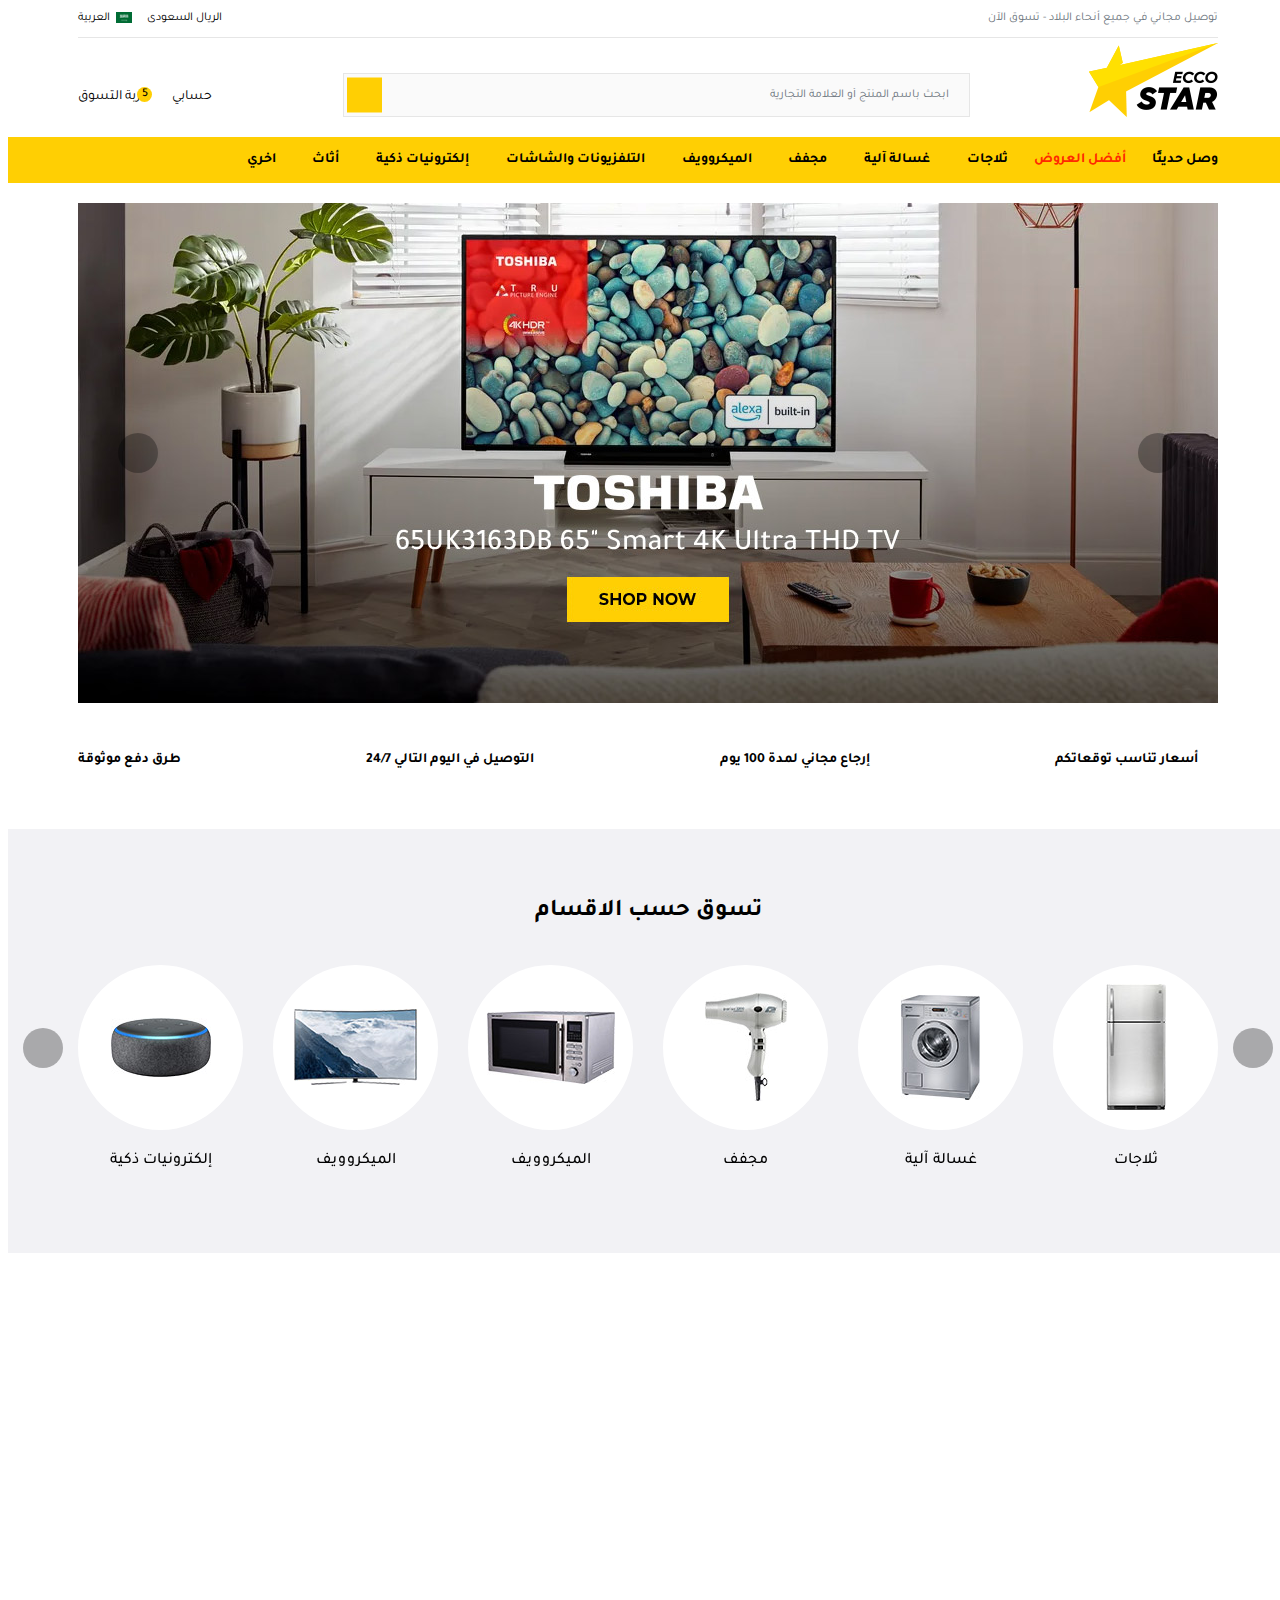
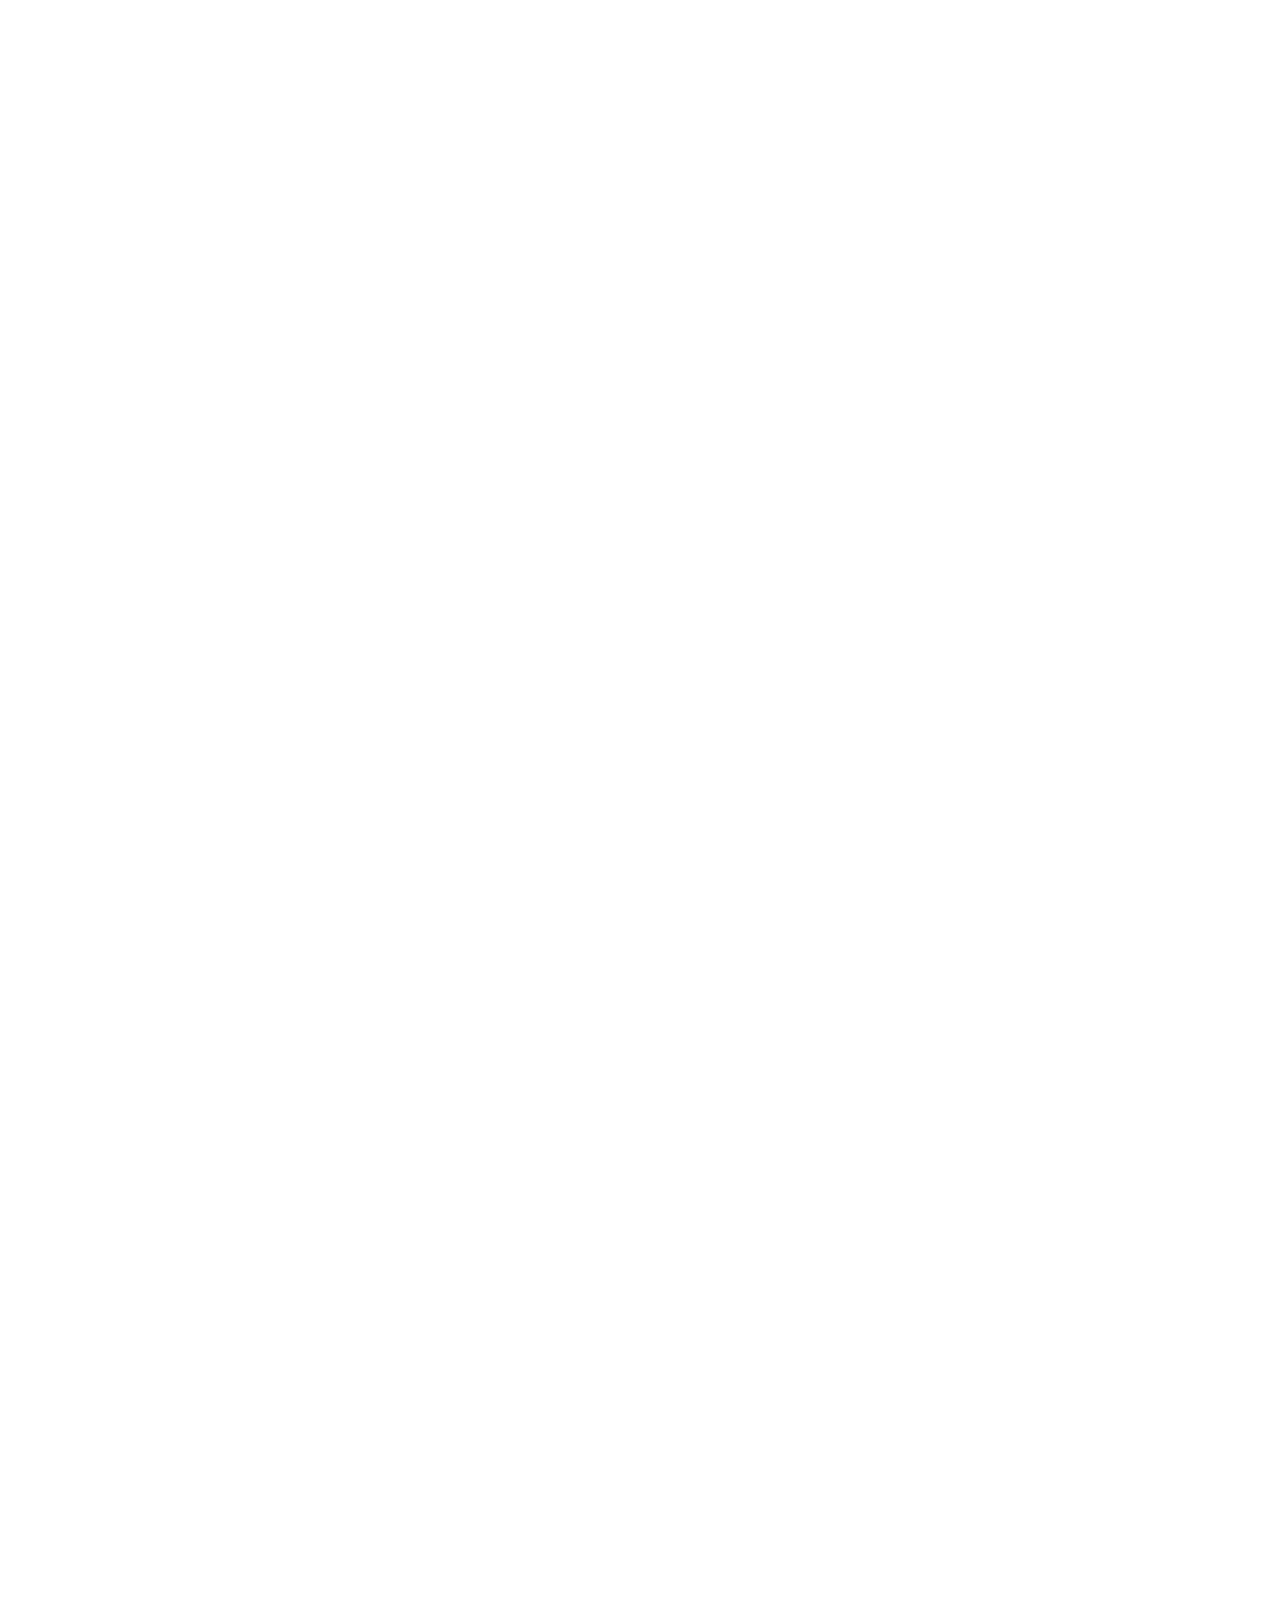
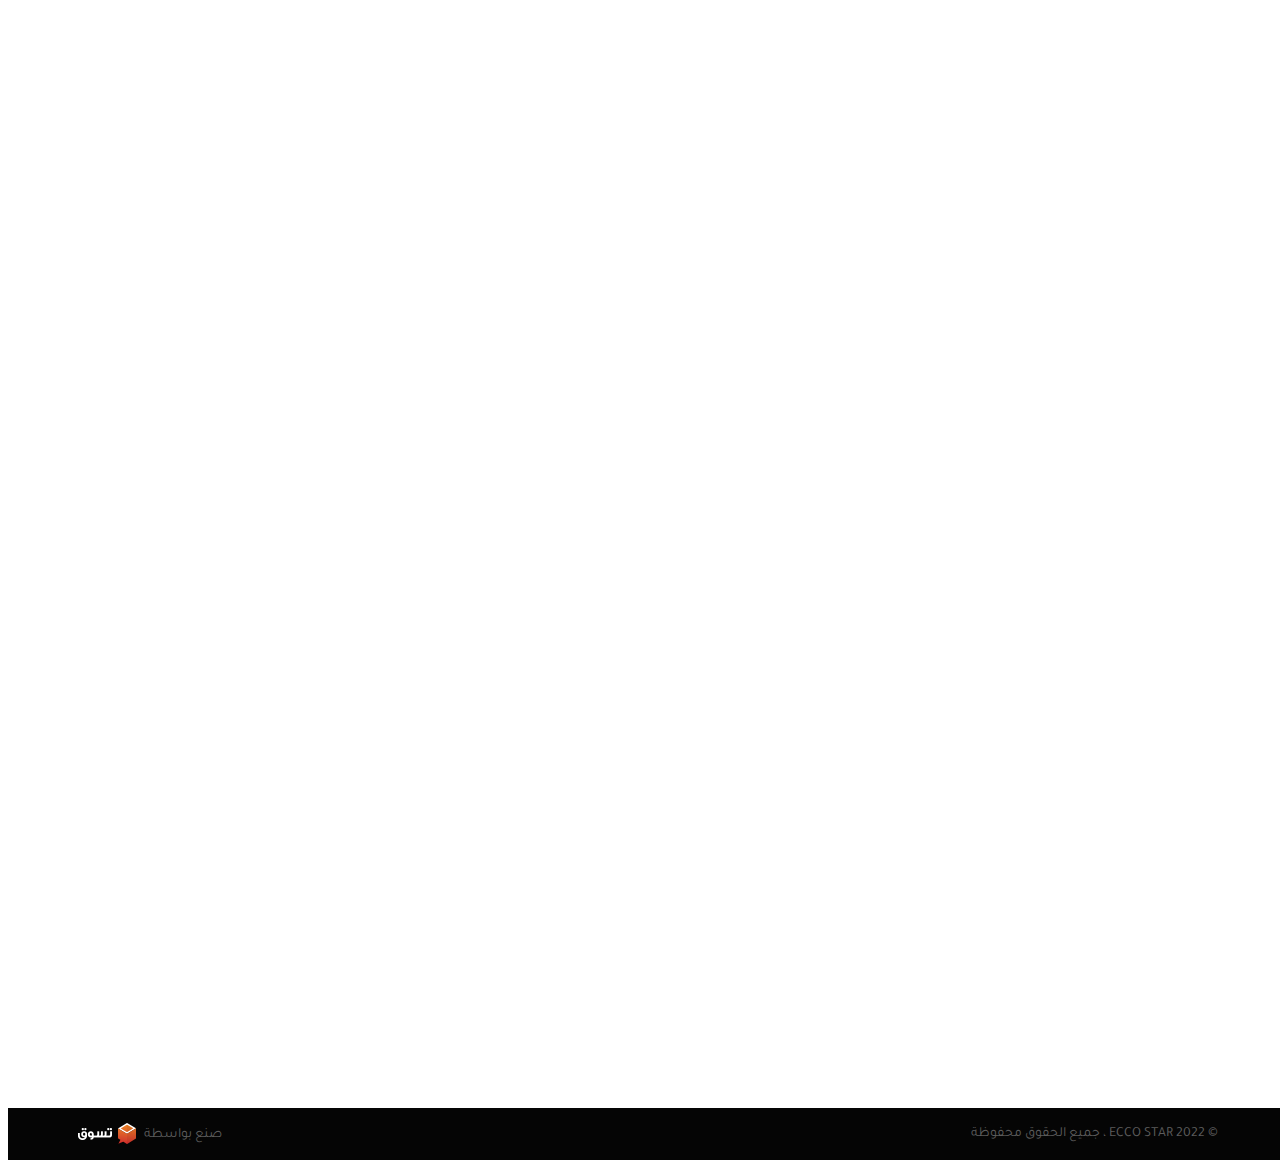
==== commit e4191c0d: "edit css" ====
--- a/ar.html
+++ b/ar.html
@@ -51,7 +51,7 @@
           </div>
           <div class="input_div_parant">
             <div class="input_div_t">
-              <input type="text" class="input_search input_gh transition_" placeholder="البحث عن طريق اسم المنتج أو العلامة التجارية">
+              <input type="text" class="input_search input_gh transition_" placeholder="ابحث باسم المنتج أو العلامة التجارية">
               <button class="btn_gh btn_search">
                 <i class="las la-search"></i>
               </button>
@@ -246,7 +246,7 @@
     <div class="features">
       <div class="feature_item wow fadeInDown">
         <i class="las la-thumbs-up"></i>
-        <h3 class="m_P_gh feat_name">تطابق الأسعار</h3>
+        <h3 class="m_P_gh feat_name">أسعار تناسب توقعاتكم</h3>
       </div>
       <div class="feature_item wow fadeInDown">
         <i class="las la-undo-alt"></i>
@@ -767,7 +767,7 @@
 <!-- ~~~~~~~~~~~~~~~~~~~~~~~~~end brands~~~~~~~~~~~~~~~~~~~~~~ -->
 
 <!-- ~~~~~~~~~~~~~~~~~~~~~start footer~~~~~~~~~~~~~~~~~~~~~~~~~ -->
-<footer class="wow fadeInDown">
+<footer id="footer_" class="wow fadeInDown">
   <div class="container">
     <div class="footer">
       <div class="row">
@@ -846,10 +846,10 @@
   <div class="container">
     <div class="copyright">
       <p class="m_P_gh copy_p">
-       © ECCO STAR 2022 ، جميع الحقوق محفوظة
+        © ECCO STAR 2022 ، جميع الحقوق محفوظة
       </p>
       <p class="m_P_gh tasawk">
-       مصنوع
+        صنع 
         <i class="las la-heart"></i>
         بواسطة
         <a href="#" class="anc_tasawk">
--- a/style/main.css
+++ b/style/main.css
@@ -22,7 +22,7 @@
 
 .header_top h3 {
   text-transform: uppercase;
-  font-size: 14px;
+  font-size: 12px;
   color: #6c757d;
   font-weight: 400;
 }
@@ -34,6 +34,11 @@
   color: #000000;
   font-weight: 400;
   cursor: pointer;
+}
+
+html[dir="rtl"] .btn_drop_lang, html[dir="rtl"]
+.btn_drop_Currency {
+  font-size: 12px;
 }
 
 .btn_drop_lang img,
@@ -88,7 +93,6 @@
 }
 
 .input_div_parant {
-  z-index: 99;
   width: 627px;
 }
 
@@ -110,6 +114,10 @@
   border: 1px solid #e6e6e6;
 }
 
+html[dir="rtl"] .input_div_parant .input_div_t .input_search {
+  font-size: 12px;
+}
+
 .input_div_parant .input_div_t .input_search::-webkit-input-placeholder {
   color: #6c757d;
 }
@@ -150,7 +158,6 @@
   -webkit-box-pack: center;
       -ms-flex-pack: center;
           justify-content: center;
-  z-index: 99;
 }
 
 html[dir="rtl"] .input_div_parant .input_div_t .btn_search {
@@ -194,6 +201,10 @@
   -webkit-margin-start: 10px;
           margin-inline-start: 10px;
   cursor: pointer;
+}
+
+html[dir="rtl"] .user_div .btn_icon {
+  font-size: 14px;
 }
 
 .user_div .btn_icon i {
@@ -290,9 +301,9 @@
   display: -webkit-box;
   display: -ms-flexbox;
   display: flex;
-  -webkit-box-pack: justify;
-      -ms-flex-pack: justify;
-          justify-content: space-between;
+  -webkit-box-pack: start;
+      -ms-flex-pack: start;
+          justify-content: flex-start;
   -webkit-box-align: center;
       -ms-flex-align: center;
           align-items: center;
@@ -300,6 +311,11 @@
 
 nav .ul_nav > li {
   padding: 13px 0;
+}
+
+nav .ul_nav > li:not(:last-child) {
+  -webkit-margin-end: 26px;
+          margin-inline-end: 26px;
 }
 
 nav .ul_nav > li:last-child .ul_drop {
@@ -318,6 +334,10 @@
   transition: 0.5s;
   text-transform: capitalize;
   display: inline-block;
+}
+
+html[dir="rtl"] nav .ul_nav > li .anc_nav {
+  font-size: 14px;
 }
 
 nav .ul_nav > li .anc_nav:hover {
@@ -353,6 +373,10 @@
   -webkit-transition: 0.5s;
   transition: 0.5s;
   text-transform: capitalize;
+}
+
+html[dir="rtl"] nav .ul_nav .li_hover .ul_drop .anc_menu {
+  font-size: 14px;
 }
 
 nav .ul_nav .li_hover .ul_drop .anc_menu:hover {
@@ -495,6 +519,8 @@
     background-color: #ffffff;
     display: none;
     z-index: 99;
+    -webkit-transition: none;
+    transition: none;
   }
   nav .div_lang_parant {
     display: -webkit-box;
@@ -591,6 +617,9 @@
     margin-bottom: 5px;
     color: #000000;
   }
+  html[dir="rtl"] nav .ul_nav .li_hover .ul_drop .anc_menu {
+    font-size: 14px;
+  }
 }
 
 .back_top {
@@ -600,12 +629,12 @@
   -webkit-box-align: center;
       -ms-flex-align: center;
           align-items: center;
-  width: 50px;
-  height: 50px;
+  width: 40px;
+  height: 40px;
   border-radius: 50%;
   position: fixed;
-  bottom: 30px;
-  right: 30px;
+  bottom: 10px;
+  right: 10px;
   -webkit-transition: background-color .3s, opacity .5s, visibility .5s;
   transition: background-color .3s, opacity .5s, visibility .5s;
   opacity: 0;
@@ -613,7 +642,7 @@
   -webkit-box-shadow: 0 3px 6px rgba(255, 255, 255, 0.15), 0 3px 6px rgba(255, 255, 255, 0.2);
           box-shadow: 0 3px 6px rgba(255, 255, 255, 0.15), 0 3px 6px rgba(255, 255, 255, 0.2);
   z-index: 1000;
-  background-color: #0000004d !important;
+  background-color: #ffffff !important;
 }
 
 .back_top:hover {
@@ -630,27 +659,13 @@
   content: "";
   font-family: "line Awesome Free";
   font-weight: 900;
-  font-size: 25px;
-  color: #ffffff;
-}
-
-.back_top:active {
-  background-color: #000 !important;
-}
-
-.back_top:active::after {
-  color: #ffffff;
+  font-size: 18px;
+  color: #000000;
 }
 
 .back_top.show {
   opacity: 1;
   visibility: visible;
-}
-
-@media (min-width: 500px) {
-  .back_top {
-    margin: 30px;
-  }
 }
 
 .fixed {
@@ -721,6 +736,10 @@
   color: #959595;
   font-weight: 500;
   margin-bottom: 20px;
+}
+
+html[dir="rtl"] footer .newslatter p {
+  font-size: 14px;
 }
 
 footer .newslatter .input_div {
@@ -892,18 +911,6 @@
   footer .f_div .ul_list li:first-child {
     margin-top: -9px;
   }
-}
-
-.©_ECCO_STAR_2022__all_rights_reserved {
-  font-size: 14px;
-  font-family: "Tajawal";
-  color: #5c5c5c;
-  line-height: 2.143;
-  text-align: left;
-  position: absolute;
-  left: 129.938px;
-  top: 4477.567px;
-  z-index: 42;
 }
 
 .copyright_parant {
@@ -1193,6 +1200,10 @@
   font-weight: 500;
   -webkit-transition: 0.5s ease-in-out;
   transition: 0.5s ease-in-out;
+}
+
+html[dir="rtl"] .ul_drop .anc_drop {
+  font-size: 14px;
 }
 
 .ul_drop .anc_drop:hover {
@@ -1468,6 +1479,10 @@
   }
 }
 
+html[dir="rtl"] .Category_parant .Category h3 {
+  font-size: 24px;
+}
+
 .Category_parant .Category .owl-nav {
   display: -webkit-box;
   display: -ms-flexbox;
@@ -1612,6 +1627,10 @@
   transition: 0.5s;
 }
 
+html[dir="rtl"] .Category_item .anc_category {
+  font-size: 16px;
+}
+
 @media only screen and (max-width: 767px) {
   .Category_parant {
     padding: 50px 0 40px;
@@ -1659,6 +1678,10 @@
   font-size: 18px;
   font-weight: 700;
   color: #000000;
+}
+
+html[dir="rtl"] .feature_item .feat_name {
+  font-size: 14px;
 }
 
 @media only screen and (max-width: 991px) {
@@ -1744,6 +1767,10 @@
   .Bestseller h3 {
     margin-bottom: 30px;
   }
+}
+
+html[dir="rtl"] .Bestseller h3 {
+  font-size: 24px;
 }
 
 .Bestseller .owl-nav {
@@ -1919,6 +1946,10 @@
   margin-bottom: 10px;
 }
 
+html[dir="rtl"] .item_bestseller .anc_bestseller {
+  font-size: 14px;
+}
+
 .item_bestseller .price {
   display: -webkit-box;
   display: -ms-flexbox;
@@ -1934,6 +1965,10 @@
   font-weight: 700;
   -webkit-margin-end: 5px;
           margin-inline-end: 5px;
+}
+
+html[dir="rtl"] .item_bestseller .price p {
+  font-size: 18px;
 }
 
 .item_bestseller .price span {
@@ -1975,6 +2010,10 @@
   .brands h3 {
     margin-bottom: 30px;
   }
+}
+
+html[dir="rtl"] .brands h3 {
+  font-size: 24px;
 }
 
 .brands img {
@@ -2085,7 +2124,7 @@
 }
 
 .anc_brand_b img {
-  max-width: 100% !important;
+  max-width: 100%;
 }
 
 @media only screen and (max-width: 767px) {
@@ -2133,7 +2172,7 @@
     display: none;
   }
   .anc_brand_b {
-    width: 100px;
+    max-width: 105px;
   }
 }
 /*# sourceMappingURL=main.css.map */